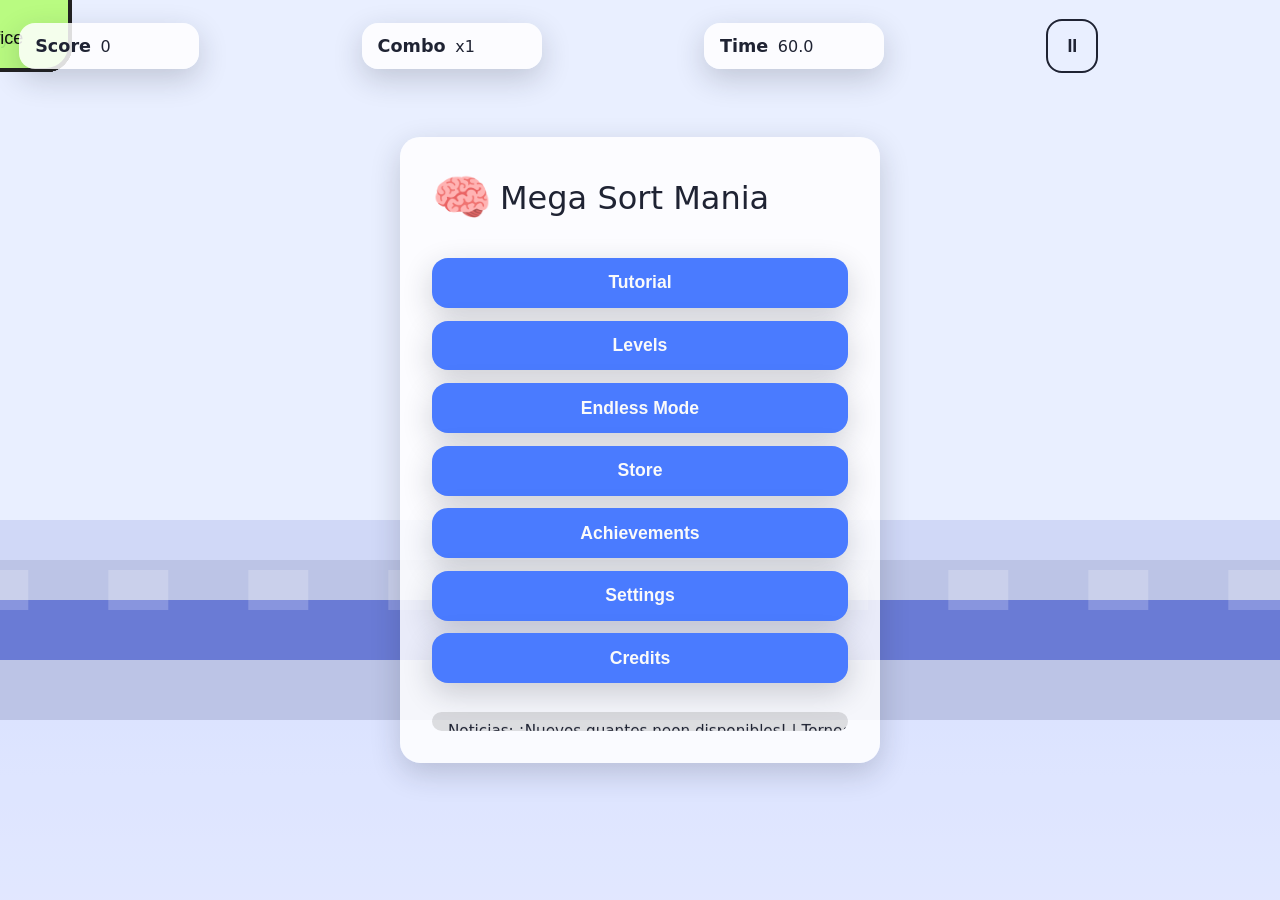
==== mono/index.html @ a91cae25 "Add Mega Sort Mania web game variants" ====
<!DOCTYPE html>
<html lang="es">
<head>
  <meta charset="UTF-8">
  <meta name="viewport" content="width=device-width, initial-scale=1.0, maximum-scale=1.0, user-scalable=no">
  <title>Mega Sort Mania - Monolítico</title>
  <style>
    :root {
      color-scheme: light dark;
      --bg-main: #f2f5ff;
      --bg-panel: rgba(255,255,255,0.85);
      --bg-panel-contrast: #111;
      --accent: #4a7bff;
      --accent-2: #ff7b4a;
      --danger: #ff4a6a;
      --success: #44c767;
      --text-main: #1f2333;
      --text-contrast: #fafafa;
      --shadow: 0 10px 30px rgba(31,35,51,0.2);
      --ui-scale: 1;
      font-size: calc(16px * var(--ui-scale));
    }
    * { box-sizing: border-box; -webkit-tap-highlight-color: transparent; }
    body {
      margin: 0;
      font-family: "Segoe UI", Roboto, system-ui, sans-serif;
      background: var(--bg-main);
      color: var(--text-main);
      overflow: hidden;
    }
    body.high-contrast {
      --bg-main: #050505;
      --bg-panel: rgba(0,0,0,0.9);
      --bg-panel-contrast: #f9f9f9;
      --accent: #ffd400;
      --accent-2: #08f;
      --text-main: #fefefe;
      --text-contrast: #000;
      --shadow: 0 0 0 2px #fff;
    }
    #game-root {
      position: relative;
      width: 100vw;
      height: 100vh;
      overflow: hidden;
      background: linear-gradient(180deg, rgba(74,123,255,0.2), rgba(255,255,255,0.5));
    }
    canvas#game-canvas {
      position: absolute;
      top: 0;
      left: 0;
      width: 100%;
      height: 100%;
      image-rendering: pixelated;
    }
    .ui-layer {
      position: absolute;
      top: 0; left: 0; right: 0; bottom: 0;
      pointer-events: none;
      display: flex;
      flex-direction: column;
      justify-content: space-between;
      padding: 1.2rem;
    }
    .hud {
      display: flex;
      justify-content: space-between;
      align-items: center;
      gap: 0.8rem;
      pointer-events: auto;
    }
    .hud-panel {
      background: var(--bg-panel);
      border-radius: 16px;
      padding: 0.8rem 1rem;
      min-width: 180px;
      box-shadow: var(--shadow);
      display: flex;
      align-items: center;
      gap: 0.6rem;
      transition: transform 0.3s ease;
    }
    .hud-panel[data-pop="true"] {
      transform: scale(1.05);
    }
    .hud-panel strong { font-size: 1.1rem; }
    .btn {
      pointer-events: auto;
      background: var(--accent);
      color: var(--text-contrast);
      padding: 0.9rem 1.2rem;
      border-radius: 16px;
      font-size: 1.1rem;
      font-weight: 600;
      border: none;
      cursor: pointer;
      transition: transform 0.2s ease, box-shadow 0.2s ease;
      box-shadow: var(--shadow);
    }
    .btn:focus-visible { outline: 3px solid rgba(255,255,255,0.7); outline-offset: 4px; }
    .btn:active { transform: scale(0.96); }
    .btn.secondary { background: var(--accent-2); }
    .btn.danger { background: var(--danger); }
    .btn.ghost {
      background: transparent;
      color: var(--text-main);
      box-shadow: none;
      border: 2px solid currentColor;
    }
    .centered-panel {
      pointer-events: auto;
      position: absolute;
      top: 50%; left: 50%;
      transform: translate(-50%, -50%);
      background: var(--bg-panel);
      padding: 2rem;
      border-radius: 20px;
      box-shadow: var(--shadow);
      width: min(90vw, 480px);
      max-height: 90vh;
      overflow-y: auto;
    }
    .scene-title {
      font-size: 2rem;
      margin-bottom: 1.2rem;
      display: flex;
      align-items: center;
      gap: 0.5rem;
    }
    .grid-levels {
      display: grid;
      grid-template-columns: repeat(auto-fit, minmax(96px, 1fr));
      gap: 0.8rem;
    }
    .level-card {
      background: rgba(74,123,255,0.15);
      border-radius: 16px;
      padding: 0.8rem;
      text-align: center;
      font-weight: 600;
      cursor: pointer;
      border: 2px solid transparent;
    }
    .level-card.locked { opacity: 0.4; pointer-events: none; }
    .news-ticker {
      pointer-events: auto;
      width: 100%;
      overflow: hidden;
      background: rgba(0,0,0,0.12);
      color: var(--text-main);
      border-radius: 12px;
      padding: 0.6rem 1rem;
      margin-top: 1rem;
      font-size: 0.95rem;
      position: relative;
    }
    .news-ticker span {
      position: absolute;
      white-space: nowrap;
      will-change: transform;
      animation: ticker 12s linear infinite;
    }
    @keyframes ticker {
      from { transform: translateX(100%); }
      to { transform: translateX(-120%); }
    }
    .toast-container {
      position: absolute;
      bottom: 1rem;
      left: 50%;
      transform: translateX(-50%);
      display: flex;
      flex-direction: column;
      gap: 0.5rem;
      pointer-events: none;
    }
    .toast {
      background: rgba(34,34,34,0.85);
      color: white;
      padding: 0.6rem 0.9rem;
      border-radius: 12px;
      min-width: 220px;
      text-align: center;
      box-shadow: var(--shadow);
      opacity: 0;
      animation: toast-in 0.3s ease forwards, toast-out 0.3s ease forwards 2.7s;
    }
    @keyframes toast-in { from { opacity: 0; transform: translateY(20px); } to { opacity: 1; transform: translateY(0); } }
    @keyframes toast-out { to { opacity: 0; transform: translateY(-20px); } }
    .modal-bg {
      pointer-events: auto;
      position: absolute;
      inset: 0;
      background: rgba(15, 18, 30, 0.6);
      display: flex;
      align-items: center;
      justify-content: center;
    }
    .flex-col { display: flex; flex-direction: column; gap: 0.8rem; }
    .list {
      display: flex;
      flex-direction: column;
      gap: 0.6rem;
    }
    .achievement {
      background: rgba(255,255,255,0.25);
      border-radius: 12px;
      padding: 0.8rem;
      display: flex;
      justify-content: space-between;
      align-items: center;
    }
    .store-item {
      background: rgba(0,0,0,0.08);
      padding: 1rem;
      border-radius: 12px;
      display: grid;
      grid-template-columns: 1fr auto;
      gap: 0.6rem;
      align-items: center;
    }
    .settings-group {
      display: grid;
      gap: 0.6rem;
    }
    label.switch {
      display: flex;
      align-items: center;
      justify-content: space-between;
      gap: 0.8rem;
      font-weight: 600;
    }
    label.switch input { accent-color: var(--accent); }
    .slider {
      width: 100%;
    }
    .parallax-layer {
      position: absolute;
      inset: 0;
      background-repeat: repeat;
      background-size: cover;
      opacity: 0.35;
      pointer-events: none;
      transition: opacity 0.3s ease;
    }
    [data-hidden="true"] { display: none !important; }
  </style>
</head>
<body>
<div id="game-root" aria-live="polite">
  <div class="parallax-layer" id="parallax-back"></div>
  <div class="parallax-layer" id="parallax-mid"></div>
  <canvas id="game-canvas" width="1280" height="720" role="application" aria-label="Zona de juego Mega Sort Mania"></canvas>
  <div class="ui-layer" id="ui-layer" aria-hidden="true"></div>
  <div class="toast-container" id="toast-container" aria-live="assertive"></div>
</div>
<script>
(() => {
  "use strict";
  const clamp = (v,min,max)=>Math.max(min,Math.min(max,v));
  const lerp = (a,b,t)=>a+(b-a)*t;
  const easeOutBack = (t)=>{const s=1.70158;return 1+--t*t*((s+1)*t+s);};
  const randRange=(rng,min,max)=>rng()* (max-min)+min;
  const categories = [
    { id: 'food', color: '#ffb347', icon: '🍎', label: { es: 'Comida', en: 'Food' } },
    { id: 'electronics', color: '#69a7ff', icon: '🔌', label: { es: 'Electrónica', en: 'Electronics' } },
    { id: 'clothes', color: '#ff69c7', icon: '👕', label: { es: 'Ropa', en: 'Clothes' } },
    { id: 'cleaning', color: '#8ae6ff', icon: '🧼', label: { es: 'Limpieza', en: 'Cleaning' } },
    { id: 'toys', color: '#ffd86b', icon: '🧸', label: { es: 'Juguetes', en: 'Toys' } },
    { id: 'office', color: '#b3ff82', icon: '📎', label: { es: 'Oficina', en: 'Office' } }
  ];

  const powerUps = {
    freeze: { icon: '❄️', duration: 3000 },
    magnet: { icon: '🧲', duration: 2000 },
    sweep: { icon: '🧹', duration: 0 }
  };

  const defaultSave = () => ({
    version: 1,
    progress: { levels: {} },
    infinite: { bestScore: 0, maxCombo: 0, maxSpeed: 1 },
    settings: {
      lang: navigator.language.startsWith('es') ? 'es' : 'en',
      music: 0.6,
      sfx: 0.8,
      vibration: 'vibrate' in navigator,
      colorBlind: 'none',
      highContrast: false,
      reduceMotion: false,
      uiScale: 1
    },
    inventory: {
      coins: 500,
      skins: {
        glove: ['classic'],
        belt: ['standard'],
        background: ['warehouse']
      },
      equipped: { glove: 'classic', belt: 'standard', background: 'warehouse' }
    },
    achievements: {},
    daily: { date: '', challenges: [] },
    seeds: {}
  });

  class Save {
    constructor() {
      this.key = 'mega-sort-save';
      this.state = defaultSave();
      this.load();
    }
    load() {
      try {
        const raw = localStorage.getItem(this.key);
        if (raw) {
          const data = JSON.parse(raw);
          this.state = Object.assign(defaultSave(), data);
        }
      } catch (err) {
        console.warn('Save load failed', err);
      }
    }
    save() {
      try {
        localStorage.setItem(this.key, JSON.stringify(this.state));
      } catch (err) {
        console.warn('Save write failed', err);
      }
    }
    reset() {
      this.state = defaultSave();
      this.save();
    }
    export() { return JSON.stringify(this.state, null, 2); }
    import(json) {
      try {
        const data = JSON.parse(json);
        if (data && data.version) {
          this.state = Object.assign(defaultSave(), data);
          this.save();
          return true;
        }
      } catch (err) {
        console.warn('Import failed', err);
      }
      return false;
    }
  }

  const I18n = {
    lang: 'es',
    dict: {
      es: {
        'ui.play': 'Jugar',
        'ui.infinite': 'Modo Infinito',
        'ui.levels': 'Niveles',
        'ui.store': 'Tienda',
        'ui.achievements': 'Logros',
        'ui.settings': 'Ajustes',
        'ui.credits': 'Créditos',
        'ui.resume': 'Continuar',
        'ui.restart': 'Reiniciar',
        'ui.quit': 'Salir',
        'ui.tutorial': 'Tutorial',
        'ui.pause': 'Pausa',
        'ui.results': 'Resultados',
        'stat.score': 'Puntuación',
        'stat.combo': 'Combo',
        'stat.time': 'Tiempo',
        'stat.accuracy': 'Precisión',
        'stat.stars': 'Estrellas',
        'settings.language': 'Idioma',
        'settings.music': 'Música',
        'settings.sfx': 'FX',
        'settings.vibration': 'Vibración',
        'settings.colorblind': 'Modo daltónicos',
        'settings.contrast': 'Alto contraste',
        'settings.reduceMotion': 'Reducir movimiento',
        'settings.uiScale': 'Tamaño UI',
        'store.buy': 'Comprar',
        'store.equip': 'Equipar',
        'store.equipped': 'Equipado',
        'ach.unlocked': 'Logro desbloqueado!',
        'daily.challenges': 'Retos diarios',
        'daily.resetIn': 'Reinicio en'
      },
      en: {
        'ui.play': 'Play',
        'ui.infinite': 'Endless Mode',
        'ui.levels': 'Levels',
        'ui.store': 'Store',
        'ui.achievements': 'Achievements',
        'ui.settings': 'Settings',
        'ui.credits': 'Credits',
        'ui.resume': 'Resume',
        'ui.restart': 'Restart',
        'ui.quit': 'Quit',
        'ui.tutorial': 'Tutorial',
        'ui.pause': 'Pause',
        'ui.results': 'Results',
        'stat.score': 'Score',
        'stat.combo': 'Combo',
        'stat.time': 'Time',
        'stat.accuracy': 'Accuracy',
        'stat.stars': 'Stars',
        'settings.language': 'Language',
        'settings.music': 'Music',
        'settings.sfx': 'SFX',
        'settings.vibration': 'Vibration',
        'settings.colorblind': 'Colorblind Mode',
        'settings.contrast': 'High Contrast',
        'settings.reduceMotion': 'Reduce Motion',
        'settings.uiScale': 'UI Size',
        'store.buy': 'Buy',
        'store.equip': 'Equip',
        'store.equipped': 'Equipped',
        'ach.unlocked': 'Achievement unlocked!',
        'daily.challenges': 'Daily Challenges',
        'daily.resetIn': 'Reset in'
      }
    },
    t(key) {
      const lang = this.lang || 'es';
      return (this.dict[lang] && this.dict[lang][key]) || this.dict.es[key] || key;
    },
    setLang(lang) {
      this.lang = lang;
    }
  };

  class AudioManager {
    constructor(save) {
      this.save = save;
      this.ctx = null;
      this.musicGain = null;
      this.fxGain = null;
      this.currentMusic = null;
      this.musicLoopBuffer = null;
    }
    ensureContext() {
      if (!this.ctx) {
        const ctx = new (window.AudioContext || window.webkitAudioContext)();
        this.ctx = ctx;
        this.musicGain = ctx.createGain();
        this.fxGain = ctx.createGain();
        this.musicGain.connect(ctx.destination);
        this.fxGain.connect(ctx.destination);
        this.setMusicVolume(this.save.state.settings.music);
        this.setFxVolume(this.save.state.settings.sfx);
        this.createMusicLoop();
      }
    }
    setMusicVolume(v) {
      if (this.musicGain) this.musicGain.gain.value = v;
    }
    setFxVolume(v) {
      if (this.fxGain) this.fxGain.gain.value = v;
    }
    playMusic() {
      this.ensureContext();
      if (!this.musicLoopBuffer) return;
      if (this.currentMusic) return;
      const src = this.ctx.createBufferSource();
      src.buffer = this.musicLoopBuffer;
      src.loop = true;
      src.connect(this.musicGain);
      src.start();
      this.currentMusic = src;
    }
    stopMusic() {
      if (this.currentMusic) {
        this.currentMusic.stop();
        this.currentMusic = null;
      }
    }
    playSfx(type) {
      this.ensureContext();
      if (!this.ctx) return;
      const ctx = this.ctx;
      const osc = ctx.createOscillator();
      const gain = ctx.createGain();
      const now = ctx.currentTime;
      let freq = 440;
      switch (type) {
        case 'ok': freq = 720; break;
        case 'error': freq = 140; break;
        case 'combo': freq = 920; break;
        case 'powerup': freq = 560; break;
      }
      osc.frequency.setValueAtTime(freq, now);
      if (type === 'combo') {
        osc.frequency.linearRampToValueAtTime(freq*1.5, now+0.12);
      }
      gain.gain.setValueAtTime(0.001, now);
      gain.gain.exponentialRampToValueAtTime(0.3, now+0.01);
      gain.gain.exponentialRampToValueAtTime(0.001, now+0.25);
      osc.type = type === 'error' ? 'sawtooth' : 'triangle';
      osc.connect(gain);
      gain.connect(this.fxGain);
      osc.start();
      osc.stop(now+0.3);
    }
    createMusicLoop() {
      this.ensureContext();
      const ctx = this.ctx;
      const bpm = 80;
      const beat = 60 / bpm;
      const bars = 8;
      const duration = beat * 4 * bars;
      const sampleRate = ctx.sampleRate;
      const buffer = ctx.createBuffer(2, duration*sampleRate, sampleRate);
      for (let ch=0; ch<2; ch++) {
        const data = buffer.getChannelData(ch);
        for (let i=0; i<data.length; i++) {
          const t = i / sampleRate;
          const kickPhase = (t % beat) / beat;
          const kick = Math.pow(1 - kickPhase, 4) * 0.5;
          const bassFreq = 55;
          const bass = Math.sin(2*Math.PI*bassFreq*t) * 0.15;
          const pluckFreq = [220,330,440,330][Math.floor(t/(beat/2))%4];
          const pluckEnv = Math.max(0,1-((t%(beat/2))/(beat/2)));
          const pluck = Math.sin(2*Math.PI*pluckFreq*t) * pluckEnv * 0.15;
          data[i] = kick + bass + pluck;
        }
      }
      this.musicLoopBuffer = buffer;
    }
  }

  class ParticleSystem {
    constructor() {
      this.particles = [];
      this.pool = [];
    }
    spawn(type, x, y, color) {
      for (let i=0;i<18;i++) {
        const p = this.pool.pop() || {};
        p.x = x;
        p.y = y;
        p.vx = randRange(Math.random, -2, 2);
        p.vy = randRange(Math.random, -3, -1);
        p.life = 0;
        p.maxLife = 500 + Math.random()*300;
        p.type = type;
        p.color = color || '#fff';
        this.particles.push(p);
      }
    }
    update(dt) {
      for (let i=this.particles.length-1;i>=0;i--) {
        const p = this.particles[i];
        p.life += dt;
        p.x += p.vx * dt/16;
        p.y += p.vy * dt/16;
        p.vy += 0.01 * dt;
        if (p.life >= p.maxLife) {
          this.pool.push(p);
          this.particles.splice(i,1);
        }
      }
    }
    render(ctx) {
      ctx.save();
      ctx.globalCompositeOperation = 'lighter';
      for (const p of this.particles) {
        ctx.globalAlpha = 1 - (p.life/p.maxLife);
        ctx.fillStyle = p.color;
        ctx.beginPath();
        ctx.arc(p.x, p.y, 4, 0, Math.PI*2);
        ctx.fill();
      }
      ctx.restore();
      ctx.globalAlpha = 1;
    }
  }

  class Input {
    constructor(canvas) {
      this.canvas = canvas;
      this.activePointer = null;
      this.onDown = null;
      this.onMove = null;
      this.onUp = null;
      this.flickThreshold = 0.55;
      canvas.addEventListener('pointerdown', this.handleDown.bind(this));
      window.addEventListener('pointermove', this.handleMove.bind(this));
      window.addEventListener('pointerup', this.handleUp.bind(this));
    }
    normalize(ev) {
      const rect = this.canvas.getBoundingClientRect();
      const scaleX = this.canvas.width / rect.width;
      const scaleY = this.canvas.height / rect.height;
      return {
        id: ev.pointerId,
        x: (ev.clientX - rect.left) * scaleX,
        y: (ev.clientY - rect.top) * scaleY,
        originalEvent: ev
      };
    }
    handleDown(ev) {
      const p = this.normalize(ev);
      this.activePointer = { ...p, history: [{ x: p.x, y: p.y, t: performance.now() }] };
      this.onDown && this.onDown(p);
    }
    handleMove(ev) {
      if (!this.activePointer) return;
      const p = this.normalize(ev);
      this.activePointer.history.push({ x: p.x, y: p.y, t: performance.now() });
      this.activePointer.x = p.x;
      this.activePointer.y = p.y;
      this.onMove && this.onMove(p);
    }
    handleUp(ev) {
      if (!this.activePointer) return;
      const history = this.activePointer.history;
      const last = history[history.length-1];
      const first = history[0];
      const dt = Math.max(16, last.t - first.t);
      const speed = Math.hypot(last.x-first.x, last.y-first.y) / dt;
      const flick = speed > this.flickThreshold;
      const p = this.normalize(ev);
      this.onUp && this.onUp({ ...p, flick, vx: flick ? (last.x-first.x)/dt*16 : 0, vy: flick ? (last.y-first.y)/dt*16 : 0 });
      this.activePointer = null;
    }
  }

  class SeededRandom {
    constructor(seed=1) {
      this.seed = seed;
    }
    next() {
      this.seed |= 0;
      this.seed = (this.seed + 0x6D2B79F5) | 0;
      let t = Math.imul(this.seed ^ this.seed >>> 15, 1 | this.seed);
      t = (t + Math.imul(t ^ t >>> 7, 61 | t)) ^ t;
      return ((t ^ t >>> 14) >>> 0) / 4294967296;
    }
  }

  class AILevelDirector {
    constructor(seed, save, prefs) {
      this.rng = new SeededRandom(seed || Math.floor(Math.random()*2**32));
      this.save = save;
      this.prefs = prefs;
      this.skillRating = 1200;
      this.recentErrors = 0;
    }
    seededRandom() { return this.rng.next(); }
    adjustAfterOutcome(outcome) {
      const perf = outcome.accuracy * 0.6 + (1-outcome.pace) * 0.4;
      if (outcome.errors > 2) {
        this.recentErrors += outcome.errors;
      } else {
        this.recentErrors = Math.max(0, this.recentErrors-1);
      }
      this.skillRating = clamp(this.skillRating + (perf - 0.5) * 40, 800, 2000);
    }
    baseDifficulty(level, mode) {
      const skillFactor = (this.skillRating - 800) / 1200;
      if (mode === 'infinite') {
        return 0.4 + Math.log(level+1)/4 + skillFactor*0.5;
      }
      return 0.2 + level * 0.05 + skillFactor*0.3;
    }
    composeWavePlan({ level, mode, skillRating, screen }) {
      const diff = clamp(this.baseDifficulty(level, mode) + (skillRating-1200)/1200, 0.2, 1.5);
      const duration = clamp(18 - diff*6, 8, 18);
      const beltSpeed = clamp(160 + diff*120, 140, 360);
      const spawnRate = clamp(1.1 - diff*0.3, 0.35, 1.4);
      const spawns = [];
      let t = 0.8;
      const rng = () => this.rng.next();
      const catCount = Math.min(categories.length, 3 + Math.floor(diff*2));
      const catPool = categories.slice(0).sort(()=>rng()-0.5).slice(0, catCount);
      while (t < duration) {
        const category = catPool[Math.floor(rng()*catPool.length)];
        const tags = [];
        if (rng() < 0.25+diff*0.1) tags.push(['fragil','liquido','pesado'][Math.floor(rng()*3)]);
        const decoy = rng() < clamp(0.1 + diff*0.2, 0, 0.6);
        const obstacles = [];
        if (rng() < diff*0.3) obstacles.push('sealed');
        if (rng() < diff*0.2) obstacles.push('dirty');
        let powerupDrop = undefined;
        if (rng() < clamp(0.05 + (0.6-diff)*0.15, 0.02, 0.3)) {
          powerupDrop = ['freeze','magnet','sweep'][Math.floor(rng()*3)];
        }
        spawns.push({ t, category: category.id, tags, decoy, obstacles, powerupDrop });
        t += spawnRate + rng()*spawnRate*0.25;
      }
      if (this.recentErrors > 3) {
        spawns.push({ t: t+0.5, category: catPool[0].id, tags: [], decoy: false, obstacles: [], powerupDrop: 'freeze' });
        this.recentErrors = 0;
      }
      return { duration, beltSpeed, spawns };
    }
    nextWave(context) {
      const plan = this.composeWavePlan(context);
      return plan;
    }
  }

  class Conveyor {
    constructor() {
      this.speed = 180;
      this.progress = 0;
    }
    update(dt) {
      this.progress += this.speed * dt/1000;
    }
  }

  class Item {
    constructor(data, sprite) {
      this.data = data;
      this.sprite = sprite;
      this.x = 0;
      this.y = 0;
      this.vx = 0;
      this.vy = 0;
      this.width = 80;
      this.height = 80;
      this.dragging = false;
      this.state = 'belt';
      this.opened = !data.obstacles.includes('sealed');
      this.cleaned = !data.obstacles.includes('dirty');
    }
    update(dt) {
      if (!this.dragging) {
        this.x -= this.vx * dt/16;
        this.y -= this.vy * dt/16;
      }
    }
    render(ctx) {
      ctx.save();
      ctx.translate(this.x, this.y);
      ctx.fillStyle = this.sprite.color;
      ctx.strokeStyle = '#111';
      ctx.lineWidth = 3;
      ctx.beginPath();
      ctx.roundRect(-this.width/2, -this.height/2, this.width, this.height, 16);
      ctx.fill();
      ctx.stroke();
      ctx.fillStyle = '#000';
      ctx.font = '24px sans-serif';
      ctx.textAlign = 'center';
      ctx.textBaseline = 'middle';
      ctx.fillText(this.sprite.icon, 0, -4);
      if (!this.opened) {
        ctx.strokeStyle = '#fff';
        ctx.setLineDash([6,6]);
        ctx.strokeRect(-this.width/2+8, -this.height/2+8, this.width-16, this.height-16);
        ctx.setLineDash([]);
      }
      if (!this.cleaned) {
        ctx.fillStyle = 'rgba(80,80,80,0.4)';
        ctx.beginPath();
        ctx.arc(0,0,28,0,Math.PI*2);
        ctx.fill();
      }
      ctx.restore();
    }
  }

  class Bin {
    constructor(cfg) {
      this.cfg = cfg;
      this.x = 0;
      this.y = 0;
      this.width = 140;
      this.height = 140;
      this.active = true;
      this.popTimer = 0;
    }
    contains(item) {
      const overlapX = Math.max(0, Math.min(item.x + item.width/2, this.x + this.width/2) - Math.max(item.x - item.width/2, this.x - this.width/2));
      const overlapY = Math.max(0, Math.min(item.y + item.height/2, this.y + this.height/2) - Math.max(item.y - item.height/2, this.y - this.height/2));
      const area = overlapX * overlapY;
      return area > (item.width*item.height*0.4);
    }
    render(ctx) {
      ctx.save();
      ctx.translate(this.x, this.y);
      ctx.fillStyle = this.cfg.color;
      ctx.globalAlpha = this.active ? 0.9 : 0.4;
      ctx.beginPath();
      ctx.roundRect(-this.width/2, -this.height/2, this.width, this.height, 24);
      ctx.fill();
      ctx.globalAlpha = 1;
      ctx.strokeStyle = '#222';
      ctx.lineWidth = 4;
      ctx.stroke();
      ctx.font = '36px sans-serif';
      ctx.fillStyle = '#111';
      ctx.textAlign = 'center';
      ctx.fillText(this.cfg.icon, 0, -18);
      ctx.font = '18px sans-serif';
      ctx.fillText(this.cfg.label[I18n.lang], 0, 44);
      ctx.restore();
    }
  }

  class PowerUp {
    constructor(type) {
      this.type = type;
      this.active = false;
      this.remaining = 0;
    }
    trigger(duration) {
      this.active = true;
      this.remaining = duration;
    }
    update(dt) {
      if (this.active) {
        this.remaining -= dt;
        if (this.remaining <= 0) {
          this.active = false;
          this.remaining = 0;
        }
      }
    }
  }

  class Spawner {
    constructor(director) {
      this.director = director;
      this.currentPlan = null;
      this.time = 0;
      this.index = 0;
    }
    start(plan) {
      this.currentPlan = plan;
      this.time = 0;
      this.index = 0;
    }
    update(dt, spawnCb) {
      if (!this.currentPlan) return;
      this.time += dt/1000;
      const spawns = this.currentPlan.spawns;
      while (this.index < spawns.length && this.time >= spawns[this.index].t) {
        spawnCb(spawns[this.index]);
        this.index++;
      }
    }
    done() {
      return this.currentPlan && this.time > this.currentPlan.duration;
    }
  }

  class SceneManager {
    constructor(game) {
      this.game = game;
      this.scenes = new Map();
      this.current = null;
      this.currentId = null;
    }
    add(id, scene) { this.scenes.set(id, scene); }
    go(id, data) {
      if (this.current && this.current.exit) this.current.exit();
      this.currentId = id;
      this.current = this.scenes.get(id);
      if (this.current && this.current.enter) this.current.enter(data);
    }
    update(dt) { if (this.current && this.current.update) this.current.update(dt); }
    render(ctx) { if (this.current && this.current.render) this.current.render(ctx); }
  }

  class UIManager {
    constructor(root) {
      this.root = root;
    }
    clear() { this.root.innerHTML = ''; }
    setHidden(flag) { this.root.setAttribute('aria-hidden', flag ? 'true' : 'false'); }
    showSplash(onDone) {
      this.clear();
      this.setHidden(false);
      const panel = document.createElement('div');
      panel.className = 'centered-panel';
      panel.innerHTML = `<div class="scene-title">Mega Sort Mania</div><p>Preparando cinta transportadora...</p>`;
      this.root.append(panel);
      setTimeout(() => onDone && onDone(), 1000);
    }
    showHome(game) {
      this.clear();
      this.setHidden(false);
      const panel = document.createElement('div');
      panel.className = 'centered-panel flex-col';
      const logo = document.createElement('div');
      logo.className = 'scene-title';
      logo.innerHTML = `<span style="font-size:3rem">🧠</span><span>Mega Sort Mania</span>`;
      panel.append(logo);
      const buttons = [
        { id: 'tutorial', label: I18n.t('ui.tutorial') },
        { id: 'levels', label: I18n.t('ui.levels') },
        { id: 'infinite', label: I18n.t('ui.infinite') },
        { id: 'store', label: I18n.t('ui.store') },
        { id: 'achievements', label: I18n.t('ui.achievements') },
        { id: 'settings', label: I18n.t('ui.settings') },
        { id: 'credits', label: I18n.t('ui.credits') }
      ];
      buttons.forEach(btn => {
        const el = document.createElement('button');
        el.className = 'btn';
        el.textContent = btn.label;
        el.addEventListener('click', () => game.handleMainMenu(btn.id));
        panel.append(el);
      });
      const news = document.createElement('div');
      news.className = 'news-ticker';
      const span = document.createElement('span');
      span.textContent = 'Noticias: ¡Nuevos guantes neon disponibles! | Torneo semanal comienza mañana | Ajusta el tamaño de UI en Ajustes';
      news.append(span);
      panel.append(news);
      this.root.append(panel);
    }
    showLevels(game) {
      this.clear();
      const panel = document.createElement('div');
      panel.className = 'centered-panel flex-col';
      panel.innerHTML = `<div class="scene-title">${I18n.t('ui.levels')}</div>`;
      const grid = document.createElement('div');
      grid.className = 'grid-levels';
      for (let i=1;i<=100;i++) {
        const levelBtn = document.createElement('button');
        levelBtn.className = 'level-card';
        const progress = game.save.state.progress.levels[i];
        const stars = progress ? '★'.repeat(progress.stars||0).padEnd(3,'☆') : '☆☆☆';
        levelBtn.innerHTML = `<div>Lv ${i}</div><div>${stars}</div>`;
        const locked = !progress && i>1 && !game.save.state.progress.levels[i-1];
        if (locked) levelBtn.classList.add('locked');
        levelBtn.addEventListener('click', ()=> game.startLevel(i));
        grid.append(levelBtn);
      }
      panel.append(grid);
      const back = document.createElement('button');
      back.className='btn ghost';
      back.textContent='←';
      back.addEventListener('click',()=>game.sceneManager.go('home'));
      panel.append(back);
      this.root.append(panel);
    }
    showInfinite(game) {
      this.clear();
      const panel = document.createElement('div');
      panel.className = 'centered-panel flex-col';
      const info = game.save.state.infinite;
      panel.innerHTML = `<div class="scene-title">${I18n.t('ui.infinite')}</div>
      <div class="list">
        <div>${I18n.t('stat.score')}: ${info.bestScore}</div>
        <div>${I18n.t('stat.combo')}: ${info.maxCombo}</div>
        <div>Top Speed: ${info.maxSpeed.toFixed(1)}</div>
      </div>`;
      const play = document.createElement('button');
      play.className='btn';
      play.textContent = I18n.t('ui.play');
      play.addEventListener('click',()=>game.startInfinite());
      panel.append(play);
      const back = document.createElement('button');
      back.className='btn ghost';
      back.textContent='←';
      back.addEventListener('click',()=>game.sceneManager.go('home'));
      panel.append(back);
      this.root.append(panel);
    }
    showStore(game) {
      this.clear();
      const panel = document.createElement('div');
      panel.className = 'centered-panel flex-col';
      panel.innerHTML = `<div class="scene-title">${I18n.t('ui.store')}</div><div>Monedas: ${game.save.state.inventory.coins}</div>`;
      const list = document.createElement('div');
      list.className = 'list';
      const items = [
        { id: 'glove_neon', type:'glove', name: 'Guante Neón', price: 200 },
        { id: 'belt_carbon', type:'belt', name: 'Cinta Carbón', price: 300 },
        { id: 'background_city', type:'background', name: 'Fondo Ciudad', price: 250 }
      ];
      items.forEach(item => {
        const owned = game.save.state.inventory.skins[item.type]?.includes(item.id.split('_')[1]);
        const equipped = game.save.state.inventory.equipped[item.type] === item.id.split('_')[1];
        const row = document.createElement('div');
        row.className='store-item';
        const label = document.createElement('div');
        label.innerHTML=`<strong>${item.name}</strong><div>${item.price} monedas</div>`;
        const btn = document.createElement('button');
        btn.className='btn secondary';
        if (owned) {
          btn.textContent = equipped ? I18n.t('store.equipped') : I18n.t('store.equip');
          btn.disabled = equipped;
        } else {
          btn.textContent = I18n.t('store.buy');
        }
        btn.addEventListener('click',()=>game.handleStore(item));
        row.append(label, btn);
        list.append(row);
      });
      panel.append(list);
      const back = document.createElement('button');
      back.className='btn ghost';
      back.textContent='←';
      back.addEventListener('click',()=>game.sceneManager.go('home'));
      panel.append(back);
      this.root.append(panel);
    }
    showAchievements(game) {
      this.clear();
      const panel = document.createElement('div');
      panel.className='centered-panel flex-col';
      panel.innerHTML = `<div class="scene-title">${I18n.t('ui.achievements')}</div>`;
      const list = document.createElement('div');
      list.className='list';
      const achDefs = [
        { id: 'manitas', name: 'Manitas', desc: '10 aciertos seguidos' },
        { id: 'relampago', name: 'Relámpago', desc: 'Combo x5' },
        { id: 'zen', name: 'Zen', desc: 'Nivel sin errores' },
        { id: 'coleccionista', name: 'Coleccionista', desc: '5 skins únicas' }
      ];
      achDefs.forEach(ach => {
        const unlocked = !!game.save.state.achievements[ach.id];
        const el = document.createElement('div');
        el.className='achievement';
        el.innerHTML=`<div><strong>${ach.name}</strong><div>${ach.desc}</div></div><div>${unlocked? '✅':'🔒'}</div>`;
        list.append(el);
      });
      panel.append(list);
      const back = document.createElement('button');
      back.className='btn ghost';
      back.textContent='←';
      back.addEventListener('click',()=>game.sceneManager.go('home'));
      panel.append(back);
      this.root.append(panel);
    }
    showSettings(game) {
      this.clear();
      const panel = document.createElement('div');
      panel.className='centered-panel flex-col';
      panel.innerHTML = `<div class="scene-title">${I18n.t('ui.settings')}</div>`;
      const group = document.createElement('div');
      group.className='settings-group';

      const langLabel = document.createElement('label');
      langLabel.textContent = I18n.t('settings.language');
      const select = document.createElement('select');
      select.innerHTML = `<option value="es">Español</option><option value="en">English</option>`;
      select.value = game.save.state.settings.lang;
      select.addEventListener('change',()=>game.updateLanguage(select.value));
      langLabel.append(select);
      group.append(langLabel);

      const musicLabel = document.createElement('label');
      musicLabel.className='switch';
      musicLabel.textContent = I18n.t('settings.music');
      const musicInput = document.createElement('input');
      musicInput.type='range';
      musicInput.min=0;
      musicInput.max=1;
      musicInput.step=0.05;
      musicInput.value=game.save.state.settings.music;
      musicInput.className='slider';
      musicInput.addEventListener('input',()=>game.setMusicVolume(parseFloat(musicInput.value)));
      musicLabel.append(musicInput);
      group.append(musicLabel);

      const sfxLabel = document.createElement('label');
      sfxLabel.className='switch';
      sfxLabel.textContent = I18n.t('settings.sfx');
      const sfxInput = document.createElement('input');
      sfxInput.type='range';
      sfxInput.min=0;
      sfxInput.max=1;
      sfxInput.step=0.05;
      sfxInput.value=game.save.state.settings.sfx;
      sfxInput.className='slider';
      sfxInput.addEventListener('input',()=>game.setFxVolume(parseFloat(sfxInput.value)));
      sfxLabel.append(sfxInput);
      group.append(sfxLabel);

      const toggles = [
        { key:'vibration', label: I18n.t('settings.vibration') },
        { key:'colorBlind', label: I18n.t('settings.colorblind'), type:'select', options:[['none','Normal'],['protanopia','Protanopia'],['deuteranopia','Deuteranopia'],['tritanopia','Tritanopia']] },
        { key:'highContrast', label: I18n.t('settings.contrast') },
        { key:'reduceMotion', label: I18n.t('settings.reduceMotion') }
      ];
      toggles.forEach(tog => {
        if (tog.type === 'select') {
          const label = document.createElement('label');
          label.textContent = tog.label;
          const select = document.createElement('select');
          tog.options.forEach(opt => {
            const option = document.createElement('option');
            option.value=opt[0];
            option.textContent=opt[1];
            select.append(option);
          });
          select.value = game.save.state.settings[tog.key];
          select.addEventListener('change',()=>game.updateToggle(tog.key, select.value));
          label.append(select);
          group.append(label);
        } else {
          const label = document.createElement('label');
          label.className='switch';
          label.textContent = tog.label;
          const input = document.createElement('input');
          input.type='checkbox';
          input.checked = !!game.save.state.settings[tog.key];
          input.addEventListener('change',()=>game.updateToggle(tog.key, input.checked));
          label.append(input);
          group.append(label);
        }
      });

      const uiScaleLabel = document.createElement('label');
      uiScaleLabel.textContent = I18n.t('settings.uiScale');
      const uiSelect = document.createElement('select');
      uiSelect.innerHTML = `<option value="0.9">Pequeño</option><option value="1">Medio</option><option value="1.2">Grande</option>`;
      uiSelect.value = game.save.state.settings.uiScale;
      uiSelect.addEventListener('change',()=>game.updateUiScale(parseFloat(uiSelect.value)));
      uiScaleLabel.append(uiSelect);
      group.append(uiScaleLabel);

      const importBtn = document.createElement('button');
      importBtn.className='btn';
      importBtn.textContent='Importar JSON';
      importBtn.addEventListener('click',()=>game.importSave());
      const exportBtn = document.createElement('button');
      exportBtn.className='btn secondary';
      exportBtn.textContent='Exportar JSON';
      exportBtn.addEventListener('click',()=>game.exportSave());

      const resetBtn = document.createElement('button');
      resetBtn.className='btn danger';
      resetBtn.textContent='Reiniciar Progreso';
      resetBtn.addEventListener('click',()=>{ if (confirm('¿Seguro?')) { game.save.reset(); game.sceneManager.go('home'); } });

      panel.append(group, importBtn, exportBtn, resetBtn);
      const back = document.createElement('button');
      back.className='btn ghost';
      back.textContent='←';
      back.addEventListener('click',()=>game.sceneManager.go('home'));
      panel.append(back);
      this.root.append(panel);
    }
    showCredits(game) {
      this.clear();
      const panel=document.createElement('div');
      panel.className='centered-panel';
      panel.innerHTML = `<div class="scene-title">${I18n.t('ui.credits')}</div><p>Diseño, arte y código: Mega Sort Labs.<br>Audio: SynthWave Co.<br>Agradecimientos a la comunidad.</p>`;
      const back = document.createElement('button');
      back.className='btn ghost';
      back.textContent='←';
      back.addEventListener('click',()=>game.sceneManager.go('home'));
      panel.append(back);
      this.root.append(panel);
    }
    showPause(game) {
      const modal = document.createElement('div');
      modal.className='modal-bg';
      modal.innerHTML=`<div class="centered-panel flex-col"><div class="scene-title">${I18n.t('ui.pause')}</div></div>`;
      const content = modal.querySelector('.centered-panel');
      const options = [
        { id: 'resume', label: I18n.t('ui.resume') },
        { id: 'restart', label: I18n.t('ui.restart') },
        { id: 'quit', label: I18n.t('ui.quit') }
      ];
      options.forEach(opt => {
        const btn = document.createElement('button');
        btn.className='btn';
        btn.textContent=opt.label;
        btn.addEventListener('click',()=>game.handlePause(opt.id));
        content.append(btn);
      });
      this.root.append(modal);
    }
    hidePause() {
      const modal = this.root.querySelector('.modal-bg');
      if (modal) modal.remove();
    }
    showResults(game, result) {
      this.clear();
      const panel = document.createElement('div');
      panel.className='centered-panel flex-col';
      const stars = '★'.repeat(result.stars).padEnd(3,'☆');
      panel.innerHTML = `<div class="scene-title">${I18n.t('ui.results')}</div><div style="font-size:2rem">${stars}</div>
        <div>${I18n.t('stat.score')}: ${result.score}</div>
        <div>${I18n.t('stat.accuracy')}: ${(result.accuracy*100).toFixed(0)}%</div>
        <div>${I18n.t('stat.combo')}: ${result.maxCombo}</div>
        <div>${I18n.t('stat.time')}: ${result.timeLeft.toFixed(1)}s</div>
        <div>Monedas: +${result.coins}</div>`;
      const retry = document.createElement('button');
      retry.className='btn';
      retry.textContent='Reintentar';
      retry.addEventListener('click',()=>game.retryLevel());
      const next = document.createElement('button');
      next.className='btn secondary';
      next.textContent='Siguiente';
      next.addEventListener('click',()=>game.nextLevel());
      panel.append(retry, next);
      const back = document.createElement('button');
      back.className='btn ghost';
      back.textContent='Inicio';
      back.addEventListener('click',()=>game.sceneManager.go('home'));
      panel.append(back);
      this.root.append(panel);
    }
  }

  class Toasts {
    constructor(container, audio) {
      this.container = container;
      this.audio = audio;
    }
    push(message) {
      const toast = document.createElement('div');
      toast.className='toast';
      toast.textContent=message;
      this.container.append(toast);
      setTimeout(()=>toast.remove(), 3200);
    }
  }

  function generateSpriteAtlas() {
    const canvas = document.createElement('canvas');
    canvas.width = 512;
    canvas.height = 256;
    const ctx = canvas.getContext('2d');
    ctx.fillStyle = '#ffffff';
    ctx.fillRect(0,0,canvas.width,canvas.height);
    const frames = {};
    categories.forEach((cat, idx) => {
      const x = (idx%6)*80;
      const y = Math.floor(idx/6)*80;
      ctx.fillStyle = cat.color;
      ctx.strokeStyle = '#222';
      ctx.lineWidth = 4;
      ctx.beginPath();
      ctx.roundRect(x+8,y+8,64,64,16);
      ctx.fill();
      ctx.stroke();
      ctx.fillStyle = '#111';
      ctx.font = '32px sans-serif';
      ctx.textAlign = 'center';
      ctx.textBaseline = 'middle';
      ctx.fillText(cat.icon, x+40, y+40);
      frames[cat.id] = { x, y, w: 80, h: 80 };
    });
    return { dataURL: canvas.toDataURL('image/png'), frames };
  }

  function createParallaxLayers() {
    const back = document.getElementById('parallax-back');
    const mid = document.getElementById('parallax-mid');
    const svgBack = `<svg xmlns="http://www.w3.org/2000/svg" width="800" height="600"><rect width="800" height="600" fill="#b8c6ff"/><g fill="rgba(255,255,255,0.35)"><rect x="50" y="80" width="120" height="320" rx="22"/><rect x="250" y="140" width="110" height="260" rx="18"/><rect x="420" y="100" width="160" height="340" rx="26"/></g></svg>`;
    const svgMid = `<svg xmlns="http://www.w3.org/2000/svg" width="800" height="600"><rect width="800" height="600" fill="rgba(255,255,255,0)"/><g stroke="#8899ff" stroke-width="6" stroke-linecap="round"><line x1="40" y1="120" x2="200" y2="120"/><line x1="240" y1="220" x2="460" y2="220"/><line x1="520" y1="180" x2="760" y2="180"/></g></svg>`;
    back.style.backgroundImage = `url('data:image/svg+xml;base64,${btoa(svgBack)}')`;
    mid.style.backgroundImage = `url('data:image/svg+xml;base64,${btoa(svgMid)}')`;
  }

  class Game {
    constructor() {
      this.canvas = document.getElementById('game-canvas');
      this.ctx = this.canvas.getContext('2d');
      this.uiRoot = document.getElementById('ui-layer');
      this.toasts = new Toasts(document.getElementById('toast-container'));
      this.save = new Save();
      I18n.setLang(this.save.state.settings.lang);
      this.audio = new AudioManager(this.save);
      this.ui = new UIManager(this.uiRoot);
      this.sceneManager = new SceneManager(this);
      this.particles = new ParticleSystem();
      this.input = new Input(this.canvas);
      this.director = new AILevelDirector(parseInt(this.save.state.seeds['global']||Date.now()), this.save, this.save.state.settings);
      this.spawner = new Spawner(this.director);
      this.conveyor = new Conveyor();
      this.items = [];
      this.bins = categories.map((cat, idx)=>{ const bin = new Bin(cat); return bin; });
      this.powerInventory = [];
      this.activePower = null;
      this.combo = 0;
      this.comboTimer = 0;
      this.comboMultiplier = 1;
      this.score = 0;
      this.errors = 0;
      this.hits = 0;
      this.timeLeft = 60;
      this.currentLevel = 1;
      this.mode = 'level';
      this.seed = Date.now();
      this.paused = false;
      this.tutorialStep = 0;
      this.recentHoverBin = null;
      this.spriteAtlas = generateSpriteAtlas();
      this.setupScenes();
      this.resize();
      window.addEventListener('resize', ()=>this.resize());
      this.lastFrame = performance.now();
      requestAnimationFrame(this.loop.bind(this));
      this.input.onDown = (p)=>this.handlePointerDown(p);
      this.input.onMove = (p)=>this.handlePointerMove(p);
      this.input.onUp = (p)=>this.handlePointerUp(p);
      this.debug = { overlay: null, visible: false };
      window.addEventListener('keydown', (ev)=>{
        if (ev.key === '`') this.toggleDebug();
      });
      this.setupParallax();
      this.initGame();
    }
    initGame() {
      this.ui.showSplash(()=>{
        this.sceneManager.go('home');
      });
    }
    setupParallax() {
      createParallaxLayers();
    }
    resize() {
      const ratio = 16/9;
      const width = window.innerWidth;
      const height = window.innerHeight;
      let canvasWidth = width;
      let canvasHeight = Math.round(width/ratio);
      if (canvasHeight > height) {
        canvasHeight = height;
        canvasWidth = Math.round(height*ratio);
      }
      this.canvas.style.width = `${canvasWidth}px`;
      this.canvas.style.height = `${canvasHeight}px`;
    }
    setupScenes() {
      this.sceneManager.add('home', {
        enter: ()=>{ this.audio.playMusic(); this.ui.showHome(this); this.ui.setHidden(false); this.mode='menu'; },
        exit: ()=>{}
      });
      this.sceneManager.add('levels', {
        enter: ()=>{ this.ui.showLevels(this); },
        exit: ()=>{}
      });
      this.sceneManager.add('infinite', {
        enter: ()=>{ this.ui.showInfinite(this); },
        exit: ()=>{}
      });
      this.sceneManager.add('store', {
        enter: ()=>{ this.ui.showStore(this); },
        exit: ()=>{}
      });
      this.sceneManager.add('achievements', {
        enter: ()=>{ this.ui.showAchievements(this); },
        exit: ()=>{}
      });
      this.sceneManager.add('settings', {
        enter: ()=>{ this.ui.showSettings(this); this.applySettings(); },
        exit: ()=>{}
      });
      this.sceneManager.add('credits', {
        enter: ()=>{ this.ui.showCredits(this); },
        exit: ()=>{}
      });
      this.sceneManager.add('play', {
        enter: ()=>{ this.startRun(); },
        exit: ()=>{}
      });
      this.sceneManager.add('results', {
        enter: (data)=>{ this.ui.showResults(this, data); },
        exit: ()=>{}
      });
    }
    applySettings() {
      const settings = this.save.state.settings;
      document.body.classList.toggle('high-contrast', !!settings.highContrast);
      document.documentElement.style.setProperty('--ui-scale', settings.uiScale);
      this.audio.setMusicVolume(settings.music);
      this.audio.setFxVolume(settings.sfx);
      document.getElementById('parallax-back').style.opacity = settings.reduceMotion ? '0' : '0.3';
      document.getElementById('parallax-mid').style.opacity = settings.reduceMotion ? '0' : '0.4';
    }
    updateLanguage(lang) {
      this.save.state.settings.lang = lang;
      I18n.setLang(lang);
      this.save.save();
      this.sceneManager.go('home');
    }
    updateToggle(key, value) {
      this.save.state.settings[key] = value;
      this.save.save();
      this.applySettings();
    }
    updateUiScale(scale) {
      this.save.state.settings.uiScale = scale;
      this.save.save();
      this.applySettings();
      this.sceneManager.go('settings');
    }
    setMusicVolume(v) {
      this.save.state.settings.music = v;
      this.save.save();
      this.audio.setMusicVolume(v);
    }
    setFxVolume(v) {
      this.save.state.settings.sfx = v;
      this.save.save();
      this.audio.setFxVolume(v);
    }
    importSave() {
      const json = prompt('Pega el JSON de guardado');
      if (json && this.save.import(json)) {
        this.toasts.push('Guardado importado');
        this.applySettings();
        this.sceneManager.go('home');
      }
    }
    exportSave() {
      const data = this.save.export();
      navigator.clipboard?.writeText(data);
      this.toasts.push('Guardado copiado al portapapeles');
    }
    handleMainMenu(action) {
      switch (action) {
        case 'tutorial': this.startTutorial(); break;
        case 'levels': this.sceneManager.go('levels'); break;
        case 'infinite': this.sceneManager.go('infinite'); break;
        case 'store': this.sceneManager.go('store'); break;
        case 'achievements': this.sceneManager.go('achievements'); break;
        case 'settings': this.sceneManager.go('settings'); break;
        case 'credits': this.sceneManager.go('credits'); break;
      }
    }
    startTutorial() {
      this.mode = 'tutorial';
      this.currentLevel = 0;
      this.sceneManager.go('play');
    }
    startLevel(level) {
      this.mode = 'level';
      this.currentLevel = level;
      this.sceneManager.go('play');
    }
    startInfinite() {
      this.mode = 'infinite';
      this.currentLevel = 1;
      this.sceneManager.go('play');
    }
    handleStore(item) {
      const type = item.type;
      const skinId = item.id.split('_')[1];
      const inventory = this.save.state.inventory;
      const owned = inventory.skins[type]?.includes(skinId);
      if (owned) {
        inventory.equipped[type] = skinId;
        this.toasts.push('Equipado!');
      } else if (inventory.coins >= item.price) {
        inventory.coins -= item.price;
        inventory.skins[type] = inventory.skins[type] || [];
        inventory.skins[type].push(skinId);
        inventory.equipped[type] = skinId;
        this.toasts.push('Comprado!');
      } else {
        this.toasts.push('Monedas insuficientes');
      }
      this.save.save();
      this.sceneManager.go('store');
    }
    startRun() {
      this.ui.clear();
      this.ui.setHidden(true);
      this.applySettings();
      this.audio.playMusic();
      this.items = [];
      this.powerInventory = [];
      this.activePower = null;
      this.combo = 0;
      this.comboMultiplier = 1;
      this.score = 0;
      this.errors = 0;
      this.hits = 0;
      this.timeLeft = this.mode==='infinite'?999:60;
      this.seed = Date.now();
      const skill = this.director.skillRating;
      const wave = this.director.nextWave({ level: this.currentLevel, mode: this.mode==='infinite'?'infinite':'level', skillRating: skill, screen: { w: this.canvas.width, h: this.canvas.height } });
      this.spawner.start(wave);
      this.conveyor.speed = wave.beltSpeed;
      const width = this.canvas.width;
      const spacing = width / (this.bins.length + 1);
      this.bins.forEach((bin, idx)=>{
        bin.x = spacing*(idx+1);
        bin.y = this.canvas.height - 140;
        bin.popTimer = 0;
      });
      if (this.mode==='tutorial') {
        this.timeLeft = 999;
        this.tutorialStep = 0;
        this.toasts.push('Arrastra el objeto al contenedor correcto');
      }
    }
    handlePause(action) {
      switch(action) {
        case 'resume': this.paused = false; this.ui.hidePause(); break;
        case 'restart': this.paused=false; this.sceneManager.go('play'); break;
        case 'quit': this.paused=false; this.sceneManager.go('home'); break;
      }
    }
    handlePointerDown(p) {
      if (this.sceneManager.currentId !== 'play' || this.paused) return;
      for (let i=this.items.length-1;i>=0;i--) {
        const item = this.items[i];
        if (p.x > item.x-item.width/2 && p.x < item.x+item.width/2 && p.y > item.y-item.height/2 && p.y < item.y+item.height/2) {
          item.dragging = true;
          item.offsetX = p.x - item.x;
          item.offsetY = p.y - item.y;
          break;
        }
      }
    }
    handlePointerMove(p) {
      if (this.sceneManager.currentId !== 'play') return;
      for (const item of this.items) {
        if (item.dragging) {
          item.x = p.x - item.offsetX;
          item.y = p.y - item.offsetY;
          if (this.activePower && this.activePower.type==='magnet' && this.activePower.active) {
            const targetBin = this.bins.find(b=>b.cfg.id===item.data.category);
            if (targetBin) {
              item.x = lerp(item.x, targetBin.x, 0.2);
              item.y = lerp(item.y, targetBin.y-60, 0.2);
            }
          }
        }
      }
    }
    handlePointerUp(p) {
      if (this.sceneManager.currentId !== 'play' || this.paused) return;
      for (const item of this.items) {
        if (item.dragging) {
          item.dragging = false;
          if (p.flick) {
            item.vx = p.vx;
            item.vy = p.vy;
          }
          if (!item.opened) {
            item.opened = true;
            this.toasts.push('¡Caja abierta!');
            return;
          }
          if (!item.cleaned) {
            item.cleaned = true;
            this.toasts.push('¡Objeto limpio!');
            return;
          }
          const bin = this.bins.find(b=>b.contains(item));
          if (bin) {
            this.resolveDrop(item, bin);
          } else {
            this.failDrop(item);
          }
        }
      }
    }
    resolveDrop(item, bin) {
      if (bin.cfg.id === item.data.category) {
        this.score += 100 + this.combo*10;
        this.hits++;
        this.combo++;
        this.comboTimer = 0;
        this.comboMultiplier = 1 + Math.floor(this.combo/5);
        this.particles.spawn('ok', bin.x, bin.y-40, bin.cfg.color);
        this.audio.playSfx('ok');
        this.items.splice(this.items.indexOf(item),1);
        if (navigator.vibrate && this.save.state.settings.vibration) navigator.vibrate(15);
        bin.popTimer = 400;
        if (this.combo > 0 && this.combo % 10 === 0) {
          this.grantPower();
          this.toasts.push('Power-up listo!');
        }
      } else {
        this.failDrop(item);
      }
    }
    failDrop(item) {
      this.errors++;
      this.combo = 0;
      this.comboMultiplier = 1;
      this.score = Math.max(0, this.score - 150);
      this.audio.playSfx('error');
      this.particles.spawn('error', item.x, item.y, '#ff3b3b');
      if (navigator.vibrate && this.save.state.settings.vibration) navigator.vibrate([40,60,40]);
      item.x = 40 + Math.random()*80;
      item.y = this.canvas.height - 220;
    }
    grantPower() {
      const freeSlot = this.powerInventory.length < 3;
      if (!freeSlot) return;
      const type = ['freeze','magnet','sweep'][Math.floor(Math.random()*3)];
      this.powerInventory.push(new PowerUp(type));
    }
    activatePower(index) {
      const power = this.powerInventory[index];
      if (!power) return;
      this.activePower = power;
      power.trigger(powerUps[power.type].duration || 2000);
      if (power.type==='freeze') {
        this.conveyor.speed *= 0.2;
        setTimeout(()=>{ this.conveyor.speed *= 5; }, powerUps.freeze.duration);
      }
      if (power.type==='sweep') {
        let count = 0;
        const interval = setInterval(()=>{
          if (this.items.length === 0 || count>=3) { clearInterval(interval); return; }
          const item = this.items[0];
          const target = this.bins.find(b=>b.cfg.id===item.data.category);
          if (target) {
            item.x = target.x;
            item.y = target.y-40;
            this.resolveDrop(item, target);
          }
          count++;
        }, 300);
      }
      this.powerInventory.splice(index,1);
      this.audio.playSfx('powerup');
    }
    togglePause() {
      if (this.paused) {
        this.paused = false;
        this.ui.hidePause();
      } else {
        this.paused = true;
        this.ui.showPause(this);
      }
    }
    updateGame(dt) {
      if (this.paused) return;
      this.comboTimer += dt;
      if (this.comboTimer > 1200) {
        this.combo = 0;
        this.comboMultiplier = 1;
      }
      if (this.mode !== 'tutorial') {
        this.timeLeft -= dt/1000;
        if (this.timeLeft <= 0) {
          this.finishRun();
          return;
        }
      }
      this.conveyor.update(dt);
      this.spawner.update(dt, (data)=>this.spawnItem(data));
      for (const item of this.items) {
        if (!item.dragging) {
          item.x -= this.conveyor.speed * dt/1000;
        }
      }
      this.items = this.items.filter(item=>item.x > -100);
      if (this.activePower) {
        this.activePower.update(dt);
        if (!this.activePower.active) this.activePower = null;
      }
      this.particles.update(dt);
      if (this.mode==='tutorial') this.updateTutorial(dt);
      if (this.mode==='infinite') {
        this.score += dt * 0.5;
      }
    }
    spawnItem(data) {
      const sprite = categories.find(c=>c.id===data.category) || categories[0];
      const item = new Item(data, sprite);
      item.x = this.canvas.width + 60;
      item.y = this.canvas.height - 220;
      item.vx = this.conveyor.speed;
      item.vy = 0;
      this.items.push(item);
    }
    updateTutorial(dt) {
      if (this.tutorialStep === 0 && this.hits >= 1) {
        this.tutorialStep = 1;
        this.toasts.push('¡Genial! Toca el power-up para usarlo');
      }
      if (this.tutorialStep === 1 && this.powerInventory.length>0) {
        this.activatePower(0);
        this.tutorialStep = 2;
        this.toasts.push('¡Tutorial completado!');
      }
    }
    finishRun() {
      const accuracy = this.hits + this.errors ? this.hits / (this.hits + this.errors) : 1;
      const stars = accuracy >= 0.9 && this.score > 1200 ? 3 : accuracy >= 0.75 ? 2 : this.errors < 5 ? 1 : 0;
      const coins = Math.floor(this.score/10 + this.comboMultiplier*15);
      this.save.state.inventory.coins += coins;
      if (this.mode==='level') {
        this.save.state.progress.levels[this.currentLevel] = { stars, score: this.score };
      }
      if (this.mode==='infinite') {
        const inf = this.save.state.infinite;
        inf.bestScore = Math.max(inf.bestScore, Math.floor(this.score));
        inf.maxCombo = Math.max(inf.maxCombo, this.combo);
        inf.maxSpeed = Math.max(inf.maxSpeed, this.conveyor.speed/100);
      }
      this.save.save();
      this.director.adjustAfterOutcome({ accuracy, pace: clamp(this.timeLeft/60,0,1), errors: this.errors });
      this.sceneManager.go('results', { stars, score: Math.floor(this.score), accuracy, maxCombo: this.combo, timeLeft: Math.max(0,this.timeLeft), coins });
    }
    retryLevel() {
      this.sceneManager.go('play');
    }
    nextLevel() {
      if (this.mode==='level') {
        this.currentLevel = Math.min(100, this.currentLevel+1);
        this.sceneManager.go('play');
      } else {
        this.sceneManager.go('home');
      }
    }
    toggleDebug() {
      if (!this.debug.overlay) {
        const overlay = document.createElement('div');
        overlay.style.position='absolute';
        overlay.style.top='1rem';
        overlay.style.right='1rem';
        overlay.style.background='rgba(0,0,0,0.6)';
        overlay.style.color='white';
        overlay.style.padding='1rem';
        overlay.style.borderRadius='12px';
        overlay.style.fontSize='0.9rem';
        overlay.style.pointerEvents='auto';
        overlay.innerHTML = `<div>FPS: <span data-fps>0</span></div>
          <div>Seed: <span data-seed>${this.seed}</span></div>
          <div>Skill: <span data-skill>${this.director.skillRating}</span></div>
          <label>Velocidad cinta <input type="range" min="80" max="400" value="${this.conveyor.speed}" data-speed></label>
          <button data-reroll class="btn secondary" style="margin-top:0.5rem">Re-roll seed</button>`;
        overlay.querySelector('[data-speed]').addEventListener('input', (ev)=>{
          this.conveyor.speed = parseFloat(ev.target.value);
        });
        overlay.querySelector('[data-reroll]').addEventListener('click', ()=>{
          this.director = new AILevelDirector(Math.floor(Math.random()*99999999), this.save, this.save.state.settings);
          this.sceneManager.go('play');
        });
        this.uiRoot.append(overlay);
        this.debug.overlay = overlay;
      }
      this.debug.visible = !this.debug.visible;
      this.debug.overlay.style.display = this.debug.visible ? 'block' : 'none';
    }
    loop(now) {
      const dt = now - this.lastFrame;
      this.lastFrame = now;
      this.sceneManager.update(dt);
      if (this.sceneManager.currentId === 'play') {
        this.updateGame(dt);
      }
      this.render();
      if (this.debug.visible && this.debug.overlay) {
        this.debug.overlay.querySelector('[data-fps]').textContent = (1000/dt).toFixed(0);
        this.debug.overlay.querySelector('[data-seed]').textContent = `${this.seed}`;
        this.debug.overlay.querySelector('[data-skill]').textContent = `${this.director.skillRating.toFixed(0)}`;
      }
      requestAnimationFrame(this.loop.bind(this));
    }
    render() {
      const ctx = this.ctx;
      ctx.clearRect(0,0,this.canvas.width,this.canvas.height);
      ctx.fillStyle = '#e9efff';
      ctx.fillRect(0,0,this.canvas.width,this.canvas.height);
      ctx.fillStyle = '#d0d8f7';
      ctx.fillRect(0,this.canvas.height-200,this.canvas.width,200);
      ctx.fillStyle = '#bcc4e6';
      ctx.fillRect(0,this.canvas.height-160,this.canvas.width,160);
      ctx.fillStyle = '#6a7bd5';
      ctx.fillRect(0,this.canvas.height-120,this.canvas.width,60);
      ctx.save();
      ctx.globalAlpha = 0.2;
      ctx.fillStyle = '#ffffff';
      for (let i=0;i<10;i++) {
        ctx.fillRect((i*140 + (Date.now()/10)%140)-140,this.canvas.height-150,60,40);
      }
      ctx.restore();
      for (const bin of this.bins) {
        bin.render(ctx);
      }
      for (const item of this.items) {
        item.render(ctx);
      }
      this.particles.render(ctx);
      this.renderHud();
    }
    renderHud() {
      let hud = document.getElementById('hud');
      if (!hud) {
        hud = document.createElement('div');
        hud.id='hud';
        hud.className='hud';
        this.uiRoot.append(hud);
      }
      hud.innerHTML = '';
      const scorePanel = document.createElement('div');
      scorePanel.className='hud-panel';
      scorePanel.innerHTML = `<strong>${I18n.t('stat.score')}</strong> <span>${Math.floor(this.score)}</span>`;
      const comboPanel = document.createElement('div');
      comboPanel.className='hud-panel';
      comboPanel.innerHTML = `<strong>${I18n.t('stat.combo')}</strong> <span>x${this.comboMultiplier}</span>`;
      if (this.comboMultiplier>1) comboPanel.dataset.pop='true';
      const timePanel = document.createElement('div');
      timePanel.className='hud-panel';
      timePanel.innerHTML = `<strong>${I18n.t('stat.time')}</strong> <span>${this.timeLeft.toFixed(1)}</span>`;
      const pauseBtn = document.createElement('button');
      pauseBtn.className='btn ghost';
      pauseBtn.textContent='II';
      pauseBtn.addEventListener('click',()=>this.togglePause());
      pauseBtn.setAttribute('aria-label','Pausa');
      hud.append(scorePanel, comboPanel, timePanel, pauseBtn);
      const powerRow = document.createElement('div');
      powerRow.style.display='flex';
      powerRow.style.gap='0.6rem';
      this.powerInventory.forEach((power, idx)=>{
        const btn = document.createElement('button');
        btn.className='btn secondary';
        btn.style.padding='0.6rem';
        btn.textContent = powerUps[power.type].icon;
        btn.addEventListener('click',()=>this.activatePower(idx));
        powerRow.append(btn);
      });
      hud.append(powerRow);
    }
  }

  window.addEventListener('load', ()=>{
    new Game();
  });

  // Tests ligeros
  console.assert(Math.abs(new SeededRandom(123).next() - 0.17893782751075923) < 1e-6, 'PRNG determinista');
  const dir = new AILevelDirector(999, { state: defaultSave() }, {});
  const plan = dir.composeWavePlan({ level: 5, mode: 'level', skillRating: 1200, screen: { w: 1280, h: 720 } });
  console.assert(plan.spawns.length > 5, 'Plan genera ítems');
})();
</script>
</body>
</html>
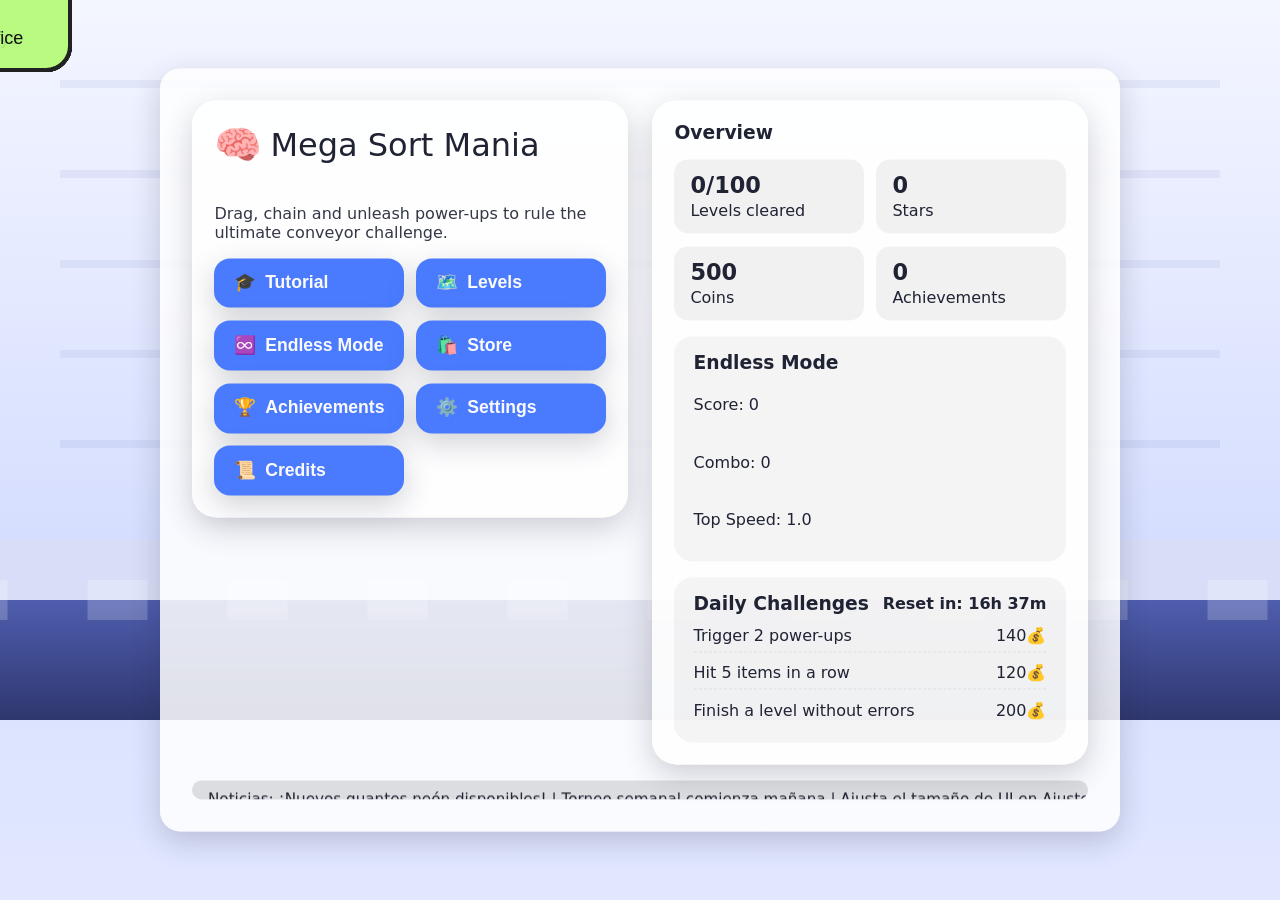
==== commit 9032ac83: "Enhance pause flow and home presentation" ====
--- a/mono/index.html
+++ b/mono/index.html
@@ -5,256 +5,426 @@
   <meta name="viewport" content="width=device-width, initial-scale=1.0, maximum-scale=1.0, user-scalable=no">
   <title>Mega Sort Mania - Monolítico</title>
   <style>
-    :root {
-      color-scheme: light dark;
-      --bg-main: #f2f5ff;
-      --bg-panel: rgba(255,255,255,0.85);
-      --bg-panel-contrast: #111;
-      --accent: #4a7bff;
-      --accent-2: #ff7b4a;
-      --danger: #ff4a6a;
-      --success: #44c767;
-      --text-main: #1f2333;
-      --text-contrast: #fafafa;
-      --shadow: 0 10px 30px rgba(31,35,51,0.2);
-      --ui-scale: 1;
-      font-size: calc(16px * var(--ui-scale));
-    }
-    * { box-sizing: border-box; -webkit-tap-highlight-color: transparent; }
-    body {
-      margin: 0;
-      font-family: "Segoe UI", Roboto, system-ui, sans-serif;
-      background: var(--bg-main);
-      color: var(--text-main);
-      overflow: hidden;
-    }
-    body.high-contrast {
-      --bg-main: #050505;
-      --bg-panel: rgba(0,0,0,0.9);
-      --bg-panel-contrast: #f9f9f9;
-      --accent: #ffd400;
-      --accent-2: #08f;
-      --text-main: #fefefe;
-      --text-contrast: #000;
-      --shadow: 0 0 0 2px #fff;
-    }
-    #game-root {
-      position: relative;
-      width: 100vw;
-      height: 100vh;
-      overflow: hidden;
-      background: linear-gradient(180deg, rgba(74,123,255,0.2), rgba(255,255,255,0.5));
-    }
-    canvas#game-canvas {
-      position: absolute;
-      top: 0;
-      left: 0;
-      width: 100%;
-      height: 100%;
-      image-rendering: pixelated;
-    }
-    .ui-layer {
-      position: absolute;
-      top: 0; left: 0; right: 0; bottom: 0;
-      pointer-events: none;
-      display: flex;
-      flex-direction: column;
-      justify-content: space-between;
-      padding: 1.2rem;
-    }
-    .hud {
-      display: flex;
-      justify-content: space-between;
-      align-items: center;
-      gap: 0.8rem;
-      pointer-events: auto;
-    }
-    .hud-panel {
-      background: var(--bg-panel);
-      border-radius: 16px;
-      padding: 0.8rem 1rem;
-      min-width: 180px;
-      box-shadow: var(--shadow);
-      display: flex;
-      align-items: center;
-      gap: 0.6rem;
-      transition: transform 0.3s ease;
-    }
-    .hud-panel[data-pop="true"] {
-      transform: scale(1.05);
-    }
-    .hud-panel strong { font-size: 1.1rem; }
-    .btn {
-      pointer-events: auto;
-      background: var(--accent);
-      color: var(--text-contrast);
-      padding: 0.9rem 1.2rem;
-      border-radius: 16px;
-      font-size: 1.1rem;
-      font-weight: 600;
-      border: none;
-      cursor: pointer;
-      transition: transform 0.2s ease, box-shadow 0.2s ease;
-      box-shadow: var(--shadow);
-    }
-    .btn:focus-visible { outline: 3px solid rgba(255,255,255,0.7); outline-offset: 4px; }
-    .btn:active { transform: scale(0.96); }
-    .btn.secondary { background: var(--accent-2); }
-    .btn.danger { background: var(--danger); }
-    .btn.ghost {
-      background: transparent;
-      color: var(--text-main);
-      box-shadow: none;
-      border: 2px solid currentColor;
-    }
-    .centered-panel {
-      pointer-events: auto;
-      position: absolute;
-      top: 50%; left: 50%;
-      transform: translate(-50%, -50%);
-      background: var(--bg-panel);
-      padding: 2rem;
-      border-radius: 20px;
-      box-shadow: var(--shadow);
-      width: min(90vw, 480px);
-      max-height: 90vh;
-      overflow-y: auto;
-    }
-    .scene-title {
-      font-size: 2rem;
-      margin-bottom: 1.2rem;
-      display: flex;
-      align-items: center;
-      gap: 0.5rem;
-    }
-    .grid-levels {
-      display: grid;
-      grid-template-columns: repeat(auto-fit, minmax(96px, 1fr));
-      gap: 0.8rem;
-    }
-    .level-card {
-      background: rgba(74,123,255,0.15);
-      border-radius: 16px;
-      padding: 0.8rem;
-      text-align: center;
-      font-weight: 600;
-      cursor: pointer;
-      border: 2px solid transparent;
-    }
-    .level-card.locked { opacity: 0.4; pointer-events: none; }
-    .news-ticker {
-      pointer-events: auto;
-      width: 100%;
-      overflow: hidden;
-      background: rgba(0,0,0,0.12);
-      color: var(--text-main);
-      border-radius: 12px;
-      padding: 0.6rem 1rem;
-      margin-top: 1rem;
-      font-size: 0.95rem;
-      position: relative;
-    }
-    .news-ticker span {
-      position: absolute;
-      white-space: nowrap;
-      will-change: transform;
-      animation: ticker 12s linear infinite;
-    }
-    @keyframes ticker {
-      from { transform: translateX(100%); }
-      to { transform: translateX(-120%); }
-    }
-    .toast-container {
-      position: absolute;
-      bottom: 1rem;
-      left: 50%;
-      transform: translateX(-50%);
-      display: flex;
-      flex-direction: column;
-      gap: 0.5rem;
-      pointer-events: none;
-    }
-    .toast {
-      background: rgba(34,34,34,0.85);
-      color: white;
-      padding: 0.6rem 0.9rem;
-      border-radius: 12px;
-      min-width: 220px;
-      text-align: center;
-      box-shadow: var(--shadow);
-      opacity: 0;
-      animation: toast-in 0.3s ease forwards, toast-out 0.3s ease forwards 2.7s;
-    }
-    @keyframes toast-in { from { opacity: 0; transform: translateY(20px); } to { opacity: 1; transform: translateY(0); } }
-    @keyframes toast-out { to { opacity: 0; transform: translateY(-20px); } }
-    .modal-bg {
-      pointer-events: auto;
-      position: absolute;
-      inset: 0;
-      background: rgba(15, 18, 30, 0.6);
-      display: flex;
-      align-items: center;
-      justify-content: center;
-    }
-    .flex-col { display: flex; flex-direction: column; gap: 0.8rem; }
-    .list {
-      display: flex;
-      flex-direction: column;
-      gap: 0.6rem;
-    }
-    .achievement {
-      background: rgba(255,255,255,0.25);
-      border-radius: 12px;
-      padding: 0.8rem;
-      display: flex;
-      justify-content: space-between;
-      align-items: center;
-    }
-    .store-item {
-      background: rgba(0,0,0,0.08);
-      padding: 1rem;
-      border-radius: 12px;
-      display: grid;
-      grid-template-columns: 1fr auto;
-      gap: 0.6rem;
-      align-items: center;
-    }
-    .settings-group {
-      display: grid;
-      gap: 0.6rem;
-    }
-    label.switch {
-      display: flex;
-      align-items: center;
-      justify-content: space-between;
-      gap: 0.8rem;
-      font-weight: 600;
-    }
-    label.switch input { accent-color: var(--accent); }
-    .slider {
-      width: 100%;
-    }
-    .parallax-layer {
-      position: absolute;
-      inset: 0;
-      background-repeat: repeat;
-      background-size: cover;
-      opacity: 0.35;
-      pointer-events: none;
-      transition: opacity 0.3s ease;
-    }
-    [data-hidden="true"] { display: none !important; }
+:root {
+  color-scheme: light dark;
+  --bg-main: #f2f5ff;
+  --bg-panel: rgba(255,255,255,0.85);
+  --bg-panel-contrast: #111;
+  --accent: #4a7bff;
+  --accent-2: #ff7b4a;
+  --danger: #ff4a6a;
+  --success: #44c767;
+  --text-main: #1f2333;
+  --text-contrast: #fafafa;
+  --shadow: 0 10px 30px rgba(31,35,51,0.2);
+  --ui-scale: 1;
+  font-size: calc(16px * var(--ui-scale));
+}
+* { box-sizing: border-box; -webkit-tap-highlight-color: transparent; }
+body {
+  margin: 0;
+  font-family: "Segoe UI", Roboto, system-ui, sans-serif;
+  background: var(--bg-main);
+  color: var(--text-main);
+  overflow: hidden;
+}
+body.is-paused #game-canvas {
+  filter: saturate(0.8);
+}
+body.high-contrast {
+  --bg-main: #050505;
+  --bg-panel: rgba(0,0,0,0.9);
+  --bg-panel-contrast: #f9f9f9;
+  --accent: #ffd400;
+  --accent-2: #08f;
+  --text-main: #fefefe;
+  --text-contrast: #000;
+  --shadow: 0 0 0 2px #fff;
+}
+#game-root {
+  position: relative;
+  width: 100vw;
+  height: 100vh;
+  overflow: hidden;
+  background: linear-gradient(180deg, rgba(74,123,255,0.2), rgba(255,255,255,0.5));
+}
+canvas#game-canvas {
+  position: absolute;
+  top: 0;
+  left: 0;
+  width: 100%;
+  height: 100%;
+  image-rendering: pixelated;
+}
+.ui-layer {
+  position: absolute;
+  top: 0; left: 0; right: 0; bottom: 0;
+  pointer-events: none;
+  display: flex;
+  flex-direction: column;
+  justify-content: space-between;
+  padding: 1.2rem;
+}
+.hud {
+  display: flex;
+  justify-content: space-between;
+  align-items: center;
+  gap: 0.8rem;
+  pointer-events: auto;
+}
+.hud.is-hidden { display: none; }
+.hud-panel {
+  background: var(--bg-panel);
+  border-radius: 16px;
+  padding: 0.8rem 1rem;
+  min-width: 180px;
+  box-shadow: var(--shadow);
+  display: flex;
+  align-items: center;
+  gap: 0.6rem;
+  transition: transform 0.3s ease;
+}
+.hud-panel[data-pop="true"] {
+  transform: scale(1.05);
+}
+.hud-panel strong { font-size: 1.1rem; }
+.btn {
+  pointer-events: auto;
+  background: var(--accent);
+  color: var(--text-contrast);
+  padding: 0.9rem 1.2rem;
+  border-radius: 16px;
+  font-size: 1.1rem;
+  font-weight: 600;
+  border: none;
+  cursor: pointer;
+  transition: transform 0.2s ease, box-shadow 0.2s ease;
+  box-shadow: var(--shadow);
+  display: inline-flex;
+  align-items: center;
+  gap: 0.6rem;
+}
+.btn:focus-visible { outline: 3px solid rgba(255,255,255,0.7); outline-offset: 4px; }
+.btn:active { transform: scale(0.96); }
+.btn.secondary { background: var(--accent-2); }
+.btn.danger { background: var(--danger); }
+.btn.ghost {
+  background: transparent;
+  color: var(--text-main);
+  box-shadow: none;
+  border: 2px solid currentColor;
+}
+.btn.icon-only {
+  padding: 0.8rem;
+  min-width: 48px;
+  justify-content: center;
+}
+.power-row {
+  display: flex;
+  flex-wrap: wrap;
+  align-items: center;
+  gap: 0.6rem;
+  margin-top: 0.6rem;
+}
+.power-chip {
+  padding: 0.6rem 0.8rem;
+  font-size: 1.2rem;
+}
+.power-active {
+  background: rgba(255,255,255,0.18);
+  border-radius: 12px;
+  padding: 0.4rem 0.8rem;
+  display: inline-flex;
+  align-items: center;
+  gap: 0.4rem;
+  font-weight: 600;
+}
+.power-placeholder {
+  font-size: 0.95rem;
+  opacity: 0.7;
+}
+.centered-panel {
+  pointer-events: auto;
+  position: absolute;
+  top: 50%; left: 50%;
+  transform: translate(-50%, -50%);
+  background: var(--bg-panel);
+  padding: 2rem;
+  border-radius: 20px;
+  box-shadow: var(--shadow);
+  width: min(90vw, 480px);
+  max-height: 90vh;
+  overflow-y: auto;
+}
+.centered-panel.wide {
+  width: min(92vw, 960px);
+}
+.scene-title {
+  font-size: 2rem;
+  margin-bottom: 1.2rem;
+  display: flex;
+  align-items: center;
+  gap: 0.5rem;
+}
+.grid-levels {
+  display: grid;
+  grid-template-columns: repeat(auto-fit, minmax(96px, 1fr));
+  gap: 0.8rem;
+}
+.level-card {
+  background: rgba(74,123,255,0.15);
+  border-radius: 16px;
+  padding: 0.8rem;
+  text-align: center;
+  font-weight: 600;
+  cursor: pointer;
+  border: 2px solid transparent;
+}
+.level-card.locked { opacity: 0.4; pointer-events: none; }
+.news-ticker {
+  pointer-events: auto;
+  width: 100%;
+  overflow: hidden;
+  background: rgba(0,0,0,0.12);
+  color: var(--text-main);
+  border-radius: 12px;
+  padding: 0.6rem 1rem;
+  margin-top: 1rem;
+  font-size: 0.95rem;
+  position: relative;
+}
+.news-ticker span {
+  position: absolute;
+  white-space: nowrap;
+  will-change: transform;
+  animation: ticker 12s linear infinite;
+}
+@keyframes ticker {
+  from { transform: translateX(100%); }
+  to { transform: translateX(-120%); }
+}
+.home-grid {
+  display: grid;
+  grid-template-columns: repeat(2, minmax(0, 1fr));
+  gap: 1.5rem;
+  align-items: flex-start;
+}
+.home-card {
+  background: var(--bg-panel);
+  border-radius: 24px;
+  padding: 1.4rem;
+  box-shadow: var(--shadow);
+  display: flex;
+  flex-direction: column;
+  gap: 1rem;
+}
+.home-card h3 {
+  margin: 0;
+}
+.home-hero {
+  margin: 0;
+  font-size: 1rem;
+  opacity: 0.9;
+}
+.home-actions-buttons {
+  display: grid;
+  grid-template-columns: repeat(auto-fit, minmax(180px, 1fr));
+  gap: 0.8rem;
+}
+.home-actions-buttons .btn {
+  width: 100%;
+  justify-content: flex-start;
+}
+.home-stats {
+  display: grid;
+  grid-template-columns: repeat(auto-fit, minmax(140px, 1fr));
+  gap: 0.8rem;
+}
+.home-stat {
+  background: rgba(0,0,0,0.05);
+  border-radius: 14px;
+  padding: 0.8rem 1rem;
+  display: flex;
+  flex-direction: column;
+  gap: 0.2rem;
+}
+.home-stat strong {
+  font-size: 1.4rem;
+}
+.home-card-subsection {
+  background: rgba(0,0,0,0.04);
+  border-radius: 18px;
+  padding: 1rem 1.2rem;
+  display: flex;
+  flex-direction: column;
+  gap: 0.4rem;
+}
+.daily-header {
+  display: flex;
+  justify-content: space-between;
+  align-items: center;
+  gap: 0.6rem;
+  font-weight: 600;
+}
+.daily-list {
+  list-style: none;
+  padding: 0;
+  margin: 0;
+  display: flex;
+  flex-direction: column;
+  gap: 0.4rem;
+}
+.daily-list li {
+  display: flex;
+  justify-content: space-between;
+  align-items: center;
+  padding: 0.35rem 0;
+  border-bottom: 1px dashed rgba(0,0,0,0.08);
+}
+.daily-list li:last-child {
+  border-bottom: none;
+}
+.hero-icon {
+  font-size: 2.4rem;
+}
+.toast-container {
+  position: absolute;
+  bottom: 1rem;
+  left: 50%;
+  transform: translateX(-50%);
+  display: flex;
+  flex-direction: column;
+  gap: 0.5rem;
+  pointer-events: none;
+}
+.toast {
+  background: rgba(34,34,34,0.85);
+  color: white;
+  padding: 0.6rem 0.9rem;
+  border-radius: 12px;
+  min-width: 220px;
+  text-align: center;
+  box-shadow: var(--shadow);
+  opacity: 0;
+  animation: toast-in 0.3s ease forwards, toast-out 0.3s ease forwards 2.7s;
+}
+@keyframes toast-in { from { opacity: 0; transform: translateY(20px); } to { opacity: 1; transform: translateY(0); } }
+@keyframes toast-out { to { opacity: 0; transform: translateY(-20px); } }
+.modal-bg {
+  pointer-events: auto;
+  position: absolute;
+  inset: 0;
+  background: rgba(15, 18, 30, 0.6);
+  display: flex;
+  align-items: center;
+  justify-content: center;
+}
+.pause-quick {
+  background: rgba(0,0,0,0.06);
+  border-radius: 18px;
+  padding: 1rem 1.2rem;
+  display: flex;
+  flex-direction: column;
+  gap: 0.8rem;
+}
+.slider-row {
+  display: flex;
+  align-items: center;
+  gap: 1rem;
+  font-weight: 600;
+}
+.slider-wrapper {
+  display: flex;
+  align-items: center;
+  gap: 0.6rem;
+  flex: 1;
+}
+.slider-wrapper input[type="range"] {
+  flex: 1;
+}
+.slider-value {
+  font-size: 0.9rem;
+  font-weight: 600;
+  min-width: 3ch;
+  text-align: right;
+}
+.toggle-row {
+  display: flex;
+  align-items: center;
+  justify-content: space-between;
+  gap: 0.8rem;
+  font-weight: 600;
+}
+.flex-col { display: flex; flex-direction: column; gap: 0.8rem; }
+.list {
+  display: flex;
+  flex-direction: column;
+  gap: 0.6rem;
+}
+.achievement {
+  background: rgba(255,255,255,0.25);
+  border-radius: 12px;
+  padding: 0.8rem;
+  display: flex;
+  justify-content: space-between;
+  align-items: center;
+}
+.store-item {
+  background: rgba(0,0,0,0.08);
+  padding: 1rem;
+  border-radius: 12px;
+  display: grid;
+  grid-template-columns: 1fr auto;
+  gap: 0.6rem;
+  align-items: center;
+}
+.settings-group {
+  display: grid;
+  gap: 0.6rem;
+}
+label.switch {
+  display: flex;
+  align-items: center;
+  justify-content: space-between;
+  gap: 0.8rem;
+  font-weight: 600;
+}
+label.switch input { accent-color: var(--accent); }
+.slider {
+  width: 100%;
+}
+.parallax-layer {
+  position: absolute;
+  inset: 0;
+  background-repeat: repeat;
+  background-size: cover;
+  opacity: 0.35;
+  pointer-events: none;
+  transition: opacity 0.3s ease;
+}
+[data-hidden="true"] { display: none !important; }
+
+@media (max-width: 900px) {
+  .home-grid {
+    grid-template-columns: 1fr;
+  }
+}
+@media (max-width: 600px) {
+  .home-actions-buttons {
+    grid-template-columns: 1fr;
+  }
+}
   </style>
 </head>
 <body>
-<div id="game-root" aria-live="polite">
-  <div class="parallax-layer" id="parallax-back"></div>
-  <div class="parallax-layer" id="parallax-mid"></div>
-  <canvas id="game-canvas" width="1280" height="720" role="application" aria-label="Zona de juego Mega Sort Mania"></canvas>
-  <div class="ui-layer" id="ui-layer" aria-hidden="true"></div>
-  <div class="toast-container" id="toast-container" aria-live="assertive"></div>
-</div>
-<script>
+  <div id="game-root" aria-live="polite">
+    <div class="parallax-layer" id="parallax-back"></div>
+    <div class="parallax-layer" id="parallax-mid"></div>
+    <canvas id="game-canvas" width="1280" height="720" role="application" aria-label="Zona de juego Mega Sort Mania"></canvas>
+    <div class="ui-layer" id="ui-layer" aria-hidden="true"></div>
+    <div class="toast-container" id="toast-container" aria-live="assertive"></div>
+  </div>
+  <script>
 (() => {
   "use strict";
   const clamp = (v,min,max)=>Math.max(min,Math.min(max,v));
@@ -268,6 +438,14 @@
     { id: 'cleaning', color: '#8ae6ff', icon: '🧼', label: { es: 'Limpieza', en: 'Cleaning' } },
     { id: 'toys', color: '#ffd86b', icon: '🧸', label: { es: 'Juguetes', en: 'Toys' } },
     { id: 'office', color: '#b3ff82', icon: '📎', label: { es: 'Oficina', en: 'Office' } }
+  ];
+
+  const dailyChallengeDefinitions = [
+    { id: 'perfect5', reward: 120, title: { es: 'Logra 5 aciertos seguidos', en: 'Hit 5 items in a row' } },
+    { id: 'combo3', reward: 150, title: { es: 'Consigue combo x3', en: 'Reach x3 combo' } },
+    { id: 'cleanTeam', reward: 180, title: { es: 'Limpia 3 objetos sucios', en: 'Clean 3 dirty items' } },
+    { id: 'powerTrip', reward: 140, title: { es: 'Activa 2 power-ups', en: 'Trigger 2 power-ups' } },
+    { id: 'zenMaster', reward: 200, title: { es: 'Completa un nivel sin errores', en: 'Finish a level without errors' } }
   ];
 
   const powerUps = {
@@ -474,6 +652,18 @@
         this.currentMusic = null;
       }
     }
+    suspend() {
+      if (this.ctx && this.ctx.state === 'running') {
+        this.ctx.suspend();
+      }
+    }
+    resume() {
+      if (this.ctx) {
+        if (this.ctx.state === 'suspended') {
+          this.ctx.resume();
+        }
+      }
+    }
     playSfx(type) {
       this.ensureContext();
       if (!this.ctx) return;
@@ -582,10 +772,14 @@
       this.onDown = null;
       this.onMove = null;
       this.onUp = null;
+      this.onKeyDown = null;
       this.flickThreshold = 0.55;
       canvas.addEventListener('pointerdown', this.handleDown.bind(this));
       window.addEventListener('pointermove', this.handleMove.bind(this));
       window.addEventListener('pointerup', this.handleUp.bind(this));
+      window.addEventListener('keydown', (ev)=>{
+        if (this.onKeyDown) this.onKeyDown(ev);
+      });
     }
     normalize(ev) {
       const rect = this.canvas.getBoundingClientRect();
@@ -883,34 +1077,109 @@
     showHome(game) {
       this.clear();
       this.setHidden(false);
+      game.ensureDailyChallenges();
       const panel = document.createElement('div');
-      panel.className = 'centered-panel flex-col';
+      panel.className = 'centered-panel wide';
+
+      const grid = document.createElement('div');
+      grid.className = 'home-grid';
+
+      const actionsCard = document.createElement('section');
+      actionsCard.className = 'home-card home-actions';
       const logo = document.createElement('div');
-      logo.className = 'scene-title';
-      logo.innerHTML = `<span style="font-size:3rem">🧠</span><span>Mega Sort Mania</span>`;
-      panel.append(logo);
+      logo.className = 'scene-title hero-title';
+      logo.innerHTML = `<span class="hero-icon">🧠</span><span>Mega Sort Mania</span>`;
+      const blurb = document.createElement('p');
+      blurb.className = 'home-hero';
+      blurb.textContent = I18n.lang === 'es'
+        ? 'Arrastra, combina y desbloquea poderes para dominar la cinta transportadora definitiva.'
+        : 'Drag, chain and unleash power-ups to rule the ultimate conveyor challenge.';
+      actionsCard.append(logo, blurb);
+      const buttonList = document.createElement('div');
+      buttonList.className = 'home-actions-buttons';
       const buttons = [
-        { id: 'tutorial', label: I18n.t('ui.tutorial') },
-        { id: 'levels', label: I18n.t('ui.levels') },
-        { id: 'infinite', label: I18n.t('ui.infinite') },
-        { id: 'store', label: I18n.t('ui.store') },
-        { id: 'achievements', label: I18n.t('ui.achievements') },
-        { id: 'settings', label: I18n.t('ui.settings') },
-        { id: 'credits', label: I18n.t('ui.credits') }
+        { id: 'tutorial', label: I18n.t('ui.tutorial'), icon: '🎓' },
+        { id: 'levels', label: I18n.t('ui.levels'), icon: '🗺️' },
+        { id: 'infinite', label: I18n.t('ui.infinite'), icon: '♾️' },
+        { id: 'store', label: I18n.t('ui.store'), icon: '🛍️' },
+        { id: 'achievements', label: I18n.t('ui.achievements'), icon: '🏆' },
+        { id: 'settings', label: I18n.t('ui.settings'), icon: '⚙️' },
+        { id: 'credits', label: I18n.t('ui.credits'), icon: '📜' }
       ];
       buttons.forEach(btn => {
         const el = document.createElement('button');
         el.className = 'btn';
-        el.textContent = btn.label;
+        el.innerHTML = `<span>${btn.icon}</span><span>${btn.label}</span>`;
         el.addEventListener('click', () => game.handleMainMenu(btn.id));
-        panel.append(el);
+        buttonList.append(el);
       });
+      actionsCard.append(buttonList);
+
+      const infoCard = document.createElement('section');
+      infoCard.className = 'home-card home-info';
+      const summaryTitle = I18n.lang === 'es' ? 'Resumen' : 'Overview';
+      const infoLabels = I18n.lang === 'es'
+        ? { levels: 'Niveles completados', stars: 'Estrellas', coins: 'Monedas', achievements: 'Logros' }
+        : { levels: 'Levels cleared', stars: 'Stars', coins: 'Coins', achievements: 'Achievements' };
+      const statsTitle = document.createElement('h3');
+      statsTitle.textContent = summaryTitle;
+      const stats = document.createElement('div');
+      stats.className = 'home-stats';
+      const progressLevels = Object.keys(game.save.state.progress.levels || {}).length;
+      const starsEarned = Object.values(game.save.state.progress.levels || {}).reduce((sum, lvl)=>sum + (lvl.stars||0), 0);
+      const achievementsUnlocked = Object.keys(game.save.state.achievements || {}).filter(k=>game.save.state.achievements[k]).length;
+      const statData = [
+        { label: infoLabels.levels, value: `${progressLevels}/100` },
+        { label: infoLabels.stars, value: `${starsEarned}` },
+        { label: infoLabels.coins, value: `${game.save.state.inventory.coins}` },
+        { label: infoLabels.achievements, value: `${achievementsUnlocked}` }
+      ];
+      statData.forEach(stat => {
+        const item = document.createElement('div');
+        item.className = 'home-stat';
+        item.innerHTML = `<strong>${stat.value}</strong><span>${stat.label}</span>`;
+        stats.append(item);
+      });
+      infoCard.append(statsTitle, stats);
+
+      const infinite = game.save.state.infinite;
+      const infiniteBox = document.createElement('div');
+      infiniteBox.className = 'home-card-subsection';
+      infiniteBox.innerHTML = `<h3>${I18n.t('ui.infinite')}</h3>
+        <p>${I18n.t('stat.score')}: ${infinite.bestScore.toLocaleString()}</p>
+        <p>${I18n.t('stat.combo')}: ${infinite.maxCombo}</p>
+        <p>Top Speed: ${infinite.maxSpeed.toFixed(1)}</p>`;
+      infoCard.append(infiniteBox);
+
+      const dailyBox = document.createElement('div');
+      dailyBox.className = 'home-card-subsection';
+      const dailyHeader = document.createElement('div');
+      dailyHeader.className = 'daily-header';
+      dailyHeader.innerHTML = `<h3>${I18n.t('daily.challenges')}</h3><span>${I18n.t('daily.resetIn')}: ${game.getDailyResetCountdown()}</span>`;
+      const dailyList = document.createElement('ul');
+      dailyList.className = 'daily-list';
+      (game.save.state.daily.challenges || []).forEach(challenge => {
+        const def = dailyChallengeDefinitions.find(d=>d.id===challenge.id);
+        const title = def ? def.title[I18n.lang] : challenge.id;
+        const rewardText = def ? `${(challenge.reward ?? def.reward)}💰` : '';
+        const status = challenge.done ? '✅' : rewardText || '⬜️';
+        const li = document.createElement('li');
+        li.innerHTML = `<span>${title}</span><span>${status}</span>`;
+        dailyList.append(li);
+      });
+      dailyBox.append(dailyHeader, dailyList);
+      infoCard.append(dailyBox);
+
+      grid.append(actionsCard, infoCard);
+      panel.append(grid);
+
       const news = document.createElement('div');
       news.className = 'news-ticker';
       const span = document.createElement('span');
-      span.textContent = 'Noticias: ¡Nuevos guantes neon disponibles! | Torneo semanal comienza mañana | Ajusta el tamaño de UI en Ajustes';
+      span.textContent = 'Noticias: ¡Nuevos guantes neón disponibles! | Torneo semanal comienza mañana | Ajusta el tamaño de UI en Ajustes';
       news.append(span);
       panel.append(news);
+
       this.root.append(panel);
     }
     showLevels(game) {
@@ -1152,26 +1421,90 @@
       this.root.append(panel);
     }
     showPause(game) {
+      this.hidePause();
       const modal = document.createElement('div');
-      modal.className='modal-bg';
-      modal.innerHTML=`<div class="centered-panel flex-col"><div class="scene-title">${I18n.t('ui.pause')}</div></div>`;
-      const content = modal.querySelector('.centered-panel');
+      modal.className='modal-bg pause-modal';
+      const panel = document.createElement('div');
+      panel.className='centered-panel flex-col';
+      const title = document.createElement('div');
+      title.className='scene-title';
+      title.textContent = I18n.t('ui.pause');
+      panel.append(title);
+
+      const buttonRow = document.createElement('div');
+      buttonRow.className='flex-col';
       const options = [
-        { id: 'resume', label: I18n.t('ui.resume') },
-        { id: 'restart', label: I18n.t('ui.restart') },
-        { id: 'quit', label: I18n.t('ui.quit') }
+        { id: 'resume', label: I18n.t('ui.resume'), cls: 'btn' },
+        { id: 'restart', label: I18n.t('ui.restart'), cls: 'btn secondary' },
+        { id: 'quit', label: I18n.t('ui.quit'), cls: 'btn ghost' }
       ];
       options.forEach(opt => {
         const btn = document.createElement('button');
-        btn.className='btn';
-        btn.textContent=opt.label;
+        btn.className = opt.cls;
+        btn.textContent = opt.label;
         btn.addEventListener('click',()=>game.handlePause(opt.id));
-        content.append(btn);
+        buttonRow.append(btn);
       });
+      panel.append(buttonRow);
+
+      const quick = document.createElement('div');
+      quick.className='pause-quick';
+      const quickTitle = document.createElement('h4');
+      quickTitle.textContent = I18n.lang === 'es' ? 'Ajustes rápidos' : 'Quick settings';
+      quick.append(quickTitle);
+
+      const createSlider = (label, value, min, max, step, onInput) => {
+        const row = document.createElement('label');
+        row.className='slider-row';
+        const spanLabel = document.createElement('span');
+        spanLabel.textContent = label;
+        const wrapper = document.createElement('div');
+        wrapper.className='slider-wrapper';
+        const range = document.createElement('input');
+        range.type='range';
+        range.min=min; range.max=max; range.step=step; range.value=value;
+        const valueLabel = document.createElement('span');
+        valueLabel.className='slider-value';
+        valueLabel.textContent = Math.round(value*100)+'%';
+        range.addEventListener('input',(ev)=>{
+          const v = parseFloat(ev.target.value);
+          valueLabel.textContent = Math.round(v*100)+'%';
+          onInput(v);
+        });
+        wrapper.append(range,valueLabel);
+        row.append(spanLabel, wrapper);
+        quick.append(row);
+      };
+
+      createSlider(I18n.t('settings.music'), game.save.state.settings.music, 0, 1, 0.01, (v)=>game.setMusicVolume(v));
+      createSlider(I18n.t('settings.sfx'), game.save.state.settings.sfx, 0, 1, 0.01, (v)=>game.setFxVolume(v));
+
+      const toggles = [
+        { key: 'reduceMotion', label: I18n.t('settings.reduceMotion') },
+        { key: 'highContrast', label: I18n.t('settings.contrast') },
+        { key: 'vibration', label: I18n.t('settings.vibration') }
+      ];
+      toggles.forEach(t => {
+        const row = document.createElement('label');
+        row.className='toggle-row';
+        const span = document.createElement('span');
+        span.textContent = t.label;
+        const input = document.createElement('input');
+        input.type='checkbox';
+        input.checked = !!game.save.state.settings[t.key];
+        input.addEventListener('change',()=>game.updateToggle(t.key, input.checked));
+        row.append(span, input);
+        quick.append(row);
+      });
+
+      panel.append(quick);
+      modal.append(panel);
       this.root.append(modal);
+      const firstButton = buttonRow.querySelector('button');
+      setTimeout(()=>firstButton?.focus(), 0);
     }
     hidePause() {
-      const modal = this.root.querySelector('.modal-bg');
+      const modal = this.root.querySelector('.pause-modal');
       if (modal) modal.remove();
     }
     showResults(game, result) {
@@ -1261,6 +1594,7 @@
       this.uiRoot = document.getElementById('ui-layer');
       this.toasts = new Toasts(document.getElementById('toast-container'));
       this.save = new Save();
+      this.ensureDailyChallenges();
       I18n.setLang(this.save.state.settings.lang);
       this.audio = new AudioManager(this.save);
       this.ui = new UIManager(this.uiRoot);
@@ -1285,9 +1619,12 @@
       this.mode = 'level';
       this.seed = Date.now();
       this.paused = false;
+      this.pauseReason = null;
       this.tutorialStep = 0;
       this.recentHoverBin = null;
       this.spriteAtlas = generateSpriteAtlas();
+      this.hudElements = null;
+      this.powerDirty = true;
       this.setupScenes();
       this.resize();
       window.addEventListener('resize', ()=>this.resize());
@@ -1296,6 +1633,12 @@
       this.input.onDown = (p)=>this.handlePointerDown(p);
       this.input.onMove = (p)=>this.handlePointerMove(p);
       this.input.onUp = (p)=>this.handlePointerUp(p);
+      this.input.onKeyDown = (ev)=>{
+        if (this.sceneManager.currentId === 'play' && (ev.key === 'Escape' || ev.key === 'Pause')) {
+          ev.preventDefault();
+          this.togglePause();
+        }
+      };
       this.debug = { overlay: null, visible: false };
       window.addEventListener('keydown', (ev)=>{
         if (ev.key === '`') this.toggleDebug();
@@ -1371,6 +1714,35 @@
       document.getElementById('parallax-back').style.opacity = settings.reduceMotion ? '0' : '0.3';
       document.getElementById('parallax-mid').style.opacity = settings.reduceMotion ? '0' : '0.4';
     }
+    ensureDailyChallenges() {
+      const daily = this.save.state.daily;
+      const today = new Date();
+      const key = today.toISOString().slice(0,10);
+      if (daily.date === key && Array.isArray(daily.challenges) && daily.challenges.length >= 3) {
+        return;
+      }
+      const rngSeed = parseInt(key.replace(/-/g,''), 10) || Date.now();
+      const rng = new SeededRandom(rngSeed);
+      const pool = dailyChallengeDefinitions.slice();
+      const picks = [];
+      while (picks.length < 3 && pool.length) {
+        const idx = Math.floor(rng.next()*pool.length);
+        const [choice] = pool.splice(idx,1);
+        picks.push({ id: choice.id, reward: choice.reward, done: false });
+      }
+      daily.date = key;
+      daily.challenges = picks;
+      this.save.save();
+    }
+    getDailyResetCountdown() {
+      const now = new Date();
+      const reset = new Date(now);
+      reset.setHours(24, 0, 0, 0);
+      const diff = Math.max(0, reset - now);
+      const hours = Math.floor(diff / 3600000);
+      const minutes = Math.floor((diff % 3600000) / 60000);
+      return `${String(hours).padStart(2,'0')}h ${String(minutes).padStart(2,'0')}m`;
+    }
     updateLanguage(lang) {
       this.save.state.settings.lang = lang;
       I18n.setLang(lang);
@@ -1461,9 +1833,16 @@
       this.ui.clear();
       this.ui.setHidden(true);
       this.applySettings();
+      this.paused = false;
+      this.pauseReason = null;
+      document.body.classList.remove('is-paused');
+      this.ui.hidePause();
+      this.audio.resume();
       this.audio.playMusic();
       this.items = [];
       this.powerInventory = [];
+      this.powerDirty = true;
+      this.updatePowerRow();
       this.activePower = null;
       this.combo = 0;
       this.comboMultiplier = 1;
@@ -1491,9 +1870,9 @@
     }
     handlePause(action) {
       switch(action) {
-        case 'resume': this.paused = false; this.ui.hidePause(); break;
-        case 'restart': this.paused=false; this.sceneManager.go('play'); break;
-        case 'quit': this.paused=false; this.sceneManager.go('home'); break;
+        case 'resume': this.setPaused(false); break;
+        case 'restart': this.setPaused(false); this.sceneManager.go('play'); break;
+        case 'quit': this.setPaused(false); this.sceneManager.go('home'); break;
       }
     }
     handlePointerDown(p) {
@@ -1588,11 +1967,14 @@
       if (!freeSlot) return;
       const type = ['freeze','magnet','sweep'][Math.floor(Math.random()*3)];
       this.powerInventory.push(new PowerUp(type));
+      this.powerDirty = true;
+      this.updatePowerRow();
     }
     activatePower(index) {
       const power = this.powerInventory[index];
       if (!power) return;
       this.activePower = power;
+      this.powerDirty = true;
       power.trigger(powerUps[power.type].duration || 2000);
       if (power.type==='freeze') {
         this.conveyor.speed *= 0.2;
@@ -1613,16 +1995,43 @@
         }, 300);
       }
       this.powerInventory.splice(index,1);
+      this.powerDirty = true;
       this.audio.playSfx('powerup');
+      this.updatePowerRow();
+    }
+    setPaused(flag, reason='user') {
+      if (this.sceneManager.currentId !== 'play') {
+        if (!flag) {
+          this.paused = false;
+          this.pauseReason = null;
+          document.body.classList.remove('is-paused');
+          this.ui.hidePause();
+        }
+        return;
+      }
+      if (this.paused === flag) {
+        if (!flag) {
+          document.body.classList.remove('is-paused');
+          this.ui.hidePause();
+          this.audio.resume();
+        }
+        return;
+      }
+      this.paused = flag;
+      this.pauseReason = flag ? reason : null;
+      document.body.classList.toggle('is-paused', flag);
+      if (flag) {
+        this.audio.suspend();
+        this.ui.showPause(this);
+      } else {
+        this.ui.hidePause();
+        this.audio.resume();
+        this.lastFrame = performance.now();
+      }
     }
     togglePause() {
-      if (this.paused) {
-        this.paused = false;
-        this.ui.hidePause();
-      } else {
-        this.paused = true;
-        this.ui.showPause(this);
-      }
+      if (this.sceneManager.currentId !== 'play') return;
+      this.setPaused(!this.paused);
     }
     updateGame(dt) {
       if (this.paused) return;
@@ -1648,7 +2057,10 @@
       this.items = this.items.filter(item=>item.x > -100);
       if (this.activePower) {
         this.activePower.update(dt);
-        if (!this.activePower.active) this.activePower = null;
+        if (!this.activePower.active) {
+          this.activePower = null;
+          this.powerDirty = true;
+        }
       }
       this.particles.update(dt);
       if (this.mode==='tutorial') this.updateTutorial(dt);
@@ -1753,67 +2165,143 @@
     render() {
       const ctx = this.ctx;
       ctx.clearRect(0,0,this.canvas.width,this.canvas.height);
-      ctx.fillStyle = '#e9efff';
-      ctx.fillRect(0,0,this.canvas.width,this.canvas.height);
-      ctx.fillStyle = '#d0d8f7';
-      ctx.fillRect(0,this.canvas.height-200,this.canvas.width,200);
-      ctx.fillStyle = '#bcc4e6';
-      ctx.fillRect(0,this.canvas.height-160,this.canvas.width,160);
-      ctx.fillStyle = '#6a7bd5';
-      ctx.fillRect(0,this.canvas.height-120,this.canvas.width,60);
+      this.drawWarehouse(ctx);
+      for (const bin of this.bins) {
+        bin.render(ctx);
+      }
+      for (const item of this.items) {
+        item.render(ctx);
+      }
+      this.particles.render(ctx);
+      this.renderHud();
+    }
+    drawWarehouse(ctx) {
+      const w = this.canvas.width;
+      const h = this.canvas.height;
+      const beltTop = h - 180;
+      const wallGrad = ctx.createLinearGradient(0, 0, 0, h);
+      wallGrad.addColorStop(0, '#f4f6ff');
+      wallGrad.addColorStop(1, '#ccd6ff');
+      ctx.fillStyle = wallGrad;
+      ctx.fillRect(0, 0, w, h);
+      ctx.fillStyle = 'rgba(70,90,160,0.08)';
+      for (let i=0;i<5;i++) {
+        const y = 80 + i*90;
+        ctx.fillRect(60, y, w-120, 8);
+      }
+      ctx.fillStyle = '#d8def7';
+      ctx.fillRect(0, beltTop, w, 180);
+      const beltGrad = ctx.createLinearGradient(0, beltTop+40, 0, h);
+      beltGrad.addColorStop(0, '#5464b9');
+      beltGrad.addColorStop(1, '#2f376f');
+      ctx.fillStyle = beltGrad;
+      ctx.fillRect(0, h-120, w, 120);
       ctx.save();
       ctx.globalAlpha = 0.2;
       ctx.fillStyle = '#ffffff';
-      for (let i=0;i<10;i++) {
-        ctx.fillRect((i*140 + (Date.now()/10)%140)-140,this.canvas.height-150,60,40);
+      const stride = 140;
+      const offset = (Date.now()/10)%stride;
+      for (let x=-stride; x<w+stride; x+=stride) {
+        ctx.fillRect(x+offset, h-140, 60, 40);
       }
       ctx.restore();
-      for (const bin of this.bins) {
-        bin.render(ctx);
-      }
-      for (const item of this.items) {
-        item.render(ctx);
-      }
-      this.particles.render(ctx);
-      this.renderHud();
     }
     renderHud() {
-      let hud = document.getElementById('hud');
-      if (!hud) {
-        hud = document.createElement('div');
-        hud.id='hud';
-        hud.className='hud';
+      if (!this.hudElements) {
+        const hud = document.createElement('div');
+        hud.id = 'hud';
+        hud.className = 'hud';
+
+        const scorePanel = document.createElement('div');
+        scorePanel.className = 'hud-panel';
+        const scoreLabel = document.createElement('strong');
+        const scoreValue = document.createElement('span');
+        scorePanel.append(scoreLabel, scoreValue);
+
+        const comboPanel = document.createElement('div');
+        comboPanel.className = 'hud-panel';
+        const comboLabel = document.createElement('strong');
+        const comboValue = document.createElement('span');
+        comboPanel.append(comboLabel, comboValue);
+
+        const timePanel = document.createElement('div');
+        timePanel.className = 'hud-panel';
+        const timeLabel = document.createElement('strong');
+        const timeValue = document.createElement('span');
+        timePanel.append(timeLabel, timeValue);
+
+        const pauseBtn = document.createElement('button');
+        pauseBtn.className = 'btn ghost icon-only';
+        pauseBtn.innerHTML = '⏸';
+        pauseBtn.addEventListener('click',()=>this.togglePause());
+        pauseBtn.setAttribute('aria-label', I18n.t('ui.pause'));
+
+        const powerRow = document.createElement('div');
+        powerRow.className = 'power-row';
+
+        hud.append(scorePanel, comboPanel, timePanel, pauseBtn);
+        hud.append(powerRow);
         this.uiRoot.append(hud);
-      }
-      hud.innerHTML = '';
-      const scorePanel = document.createElement('div');
-      scorePanel.className='hud-panel';
-      scorePanel.innerHTML = `<strong>${I18n.t('stat.score')}</strong> <span>${Math.floor(this.score)}</span>`;
-      const comboPanel = document.createElement('div');
-      comboPanel.className='hud-panel';
-      comboPanel.innerHTML = `<strong>${I18n.t('stat.combo')}</strong> <span>x${this.comboMultiplier}</span>`;
-      if (this.comboMultiplier>1) comboPanel.dataset.pop='true';
-      const timePanel = document.createElement('div');
-      timePanel.className='hud-panel';
-      timePanel.innerHTML = `<strong>${I18n.t('stat.time')}</strong> <span>${this.timeLeft.toFixed(1)}</span>`;
-      const pauseBtn = document.createElement('button');
-      pauseBtn.className='btn ghost';
-      pauseBtn.textContent='II';
-      pauseBtn.addEventListener('click',()=>this.togglePause());
-      pauseBtn.setAttribute('aria-label','Pausa');
-      hud.append(scorePanel, comboPanel, timePanel, pauseBtn);
-      const powerRow = document.createElement('div');
-      powerRow.style.display='flex';
-      powerRow.style.gap='0.6rem';
-      this.powerInventory.forEach((power, idx)=>{
-        const btn = document.createElement('button');
-        btn.className='btn secondary';
-        btn.style.padding='0.6rem';
-        btn.textContent = powerUps[power.type].icon;
-        btn.addEventListener('click',()=>this.activatePower(idx));
-        powerRow.append(btn);
-      });
-      hud.append(powerRow);
+        this.hudElements = {
+          root: hud,
+          scoreLabel,
+          scoreValue,
+          comboLabel,
+          comboValue,
+          comboPanel,
+          timeLabel,
+          timeValue,
+          powerRow,
+          pauseBtn
+        };
+      }
+      const { root, scoreLabel, scoreValue, comboLabel, comboValue, comboPanel, timeLabel, timeValue } = this.hudElements;
+      const inPlay = this.sceneManager.currentId === 'play';
+      root.classList.toggle('is-hidden', !inPlay);
+      scoreLabel.textContent = I18n.t('stat.score');
+      comboLabel.textContent = I18n.t('stat.combo');
+      timeLabel.textContent = I18n.t('stat.time');
+      this.hudElements.pauseBtn.setAttribute('aria-label', I18n.t('ui.pause'));
+      if (!inPlay) return;
+      const locale = I18n.lang === 'es' ? 'es-ES' : 'en-US';
+      scoreValue.textContent = Math.floor(this.score).toLocaleString(locale);
+      comboValue.textContent = `x${this.comboMultiplier}`;
+      if (this.comboMultiplier > 1) {
+        comboPanel.dataset.pop = 'true';
+      } else {
+        delete comboPanel.dataset.pop;
+      }
+      timeValue.textContent = this.timeLeft.toFixed(1);
+      if (this.powerDirty) {
+        this.updatePowerRow();
+      }
+    }
+    updatePowerRow() {
+      if (!this.hudElements) return;
+      const row = this.hudElements.powerRow;
+      row.innerHTML = '';
+      if (this.powerInventory.length === 0) {
+        const placeholder = document.createElement('span');
+        placeholder.className = 'power-placeholder';
+        placeholder.textContent = I18n.lang === 'es' ? 'Sin power-ups' : 'No power-ups';
+        row.append(placeholder);
+      } else {
+        this.powerInventory.forEach((power, idx)=>{
+          const btn = document.createElement('button');
+          btn.className = 'btn secondary power-chip';
+          btn.innerHTML = `<span>${powerUps[power.type].icon}</span>`;
+          btn.addEventListener('click',()=>this.activatePower(idx));
+          row.append(btn);
+        });
+      }
+      if (this.activePower && this.activePower.active) {
+        const active = document.createElement('div');
+        active.className = 'power-active';
+        const label = I18n.lang === 'es' ? 'Activo' : 'Active';
+        active.innerHTML = `<span>${powerUps[this.activePower.type].icon}</span><span>${label}</span>`;
+        row.append(active);
+      }
+      this.powerDirty = false;
     }
   }
 
@@ -1827,6 +2315,6 @@
   const plan = dir.composeWavePlan({ level: 5, mode: 'level', skillRating: 1200, screen: { w: 1280, h: 720 } });
   console.assert(plan.spawns.length > 5, 'Plan genera ítems');
 })();
-</script>
+  </script>
 </body>
 </html>
